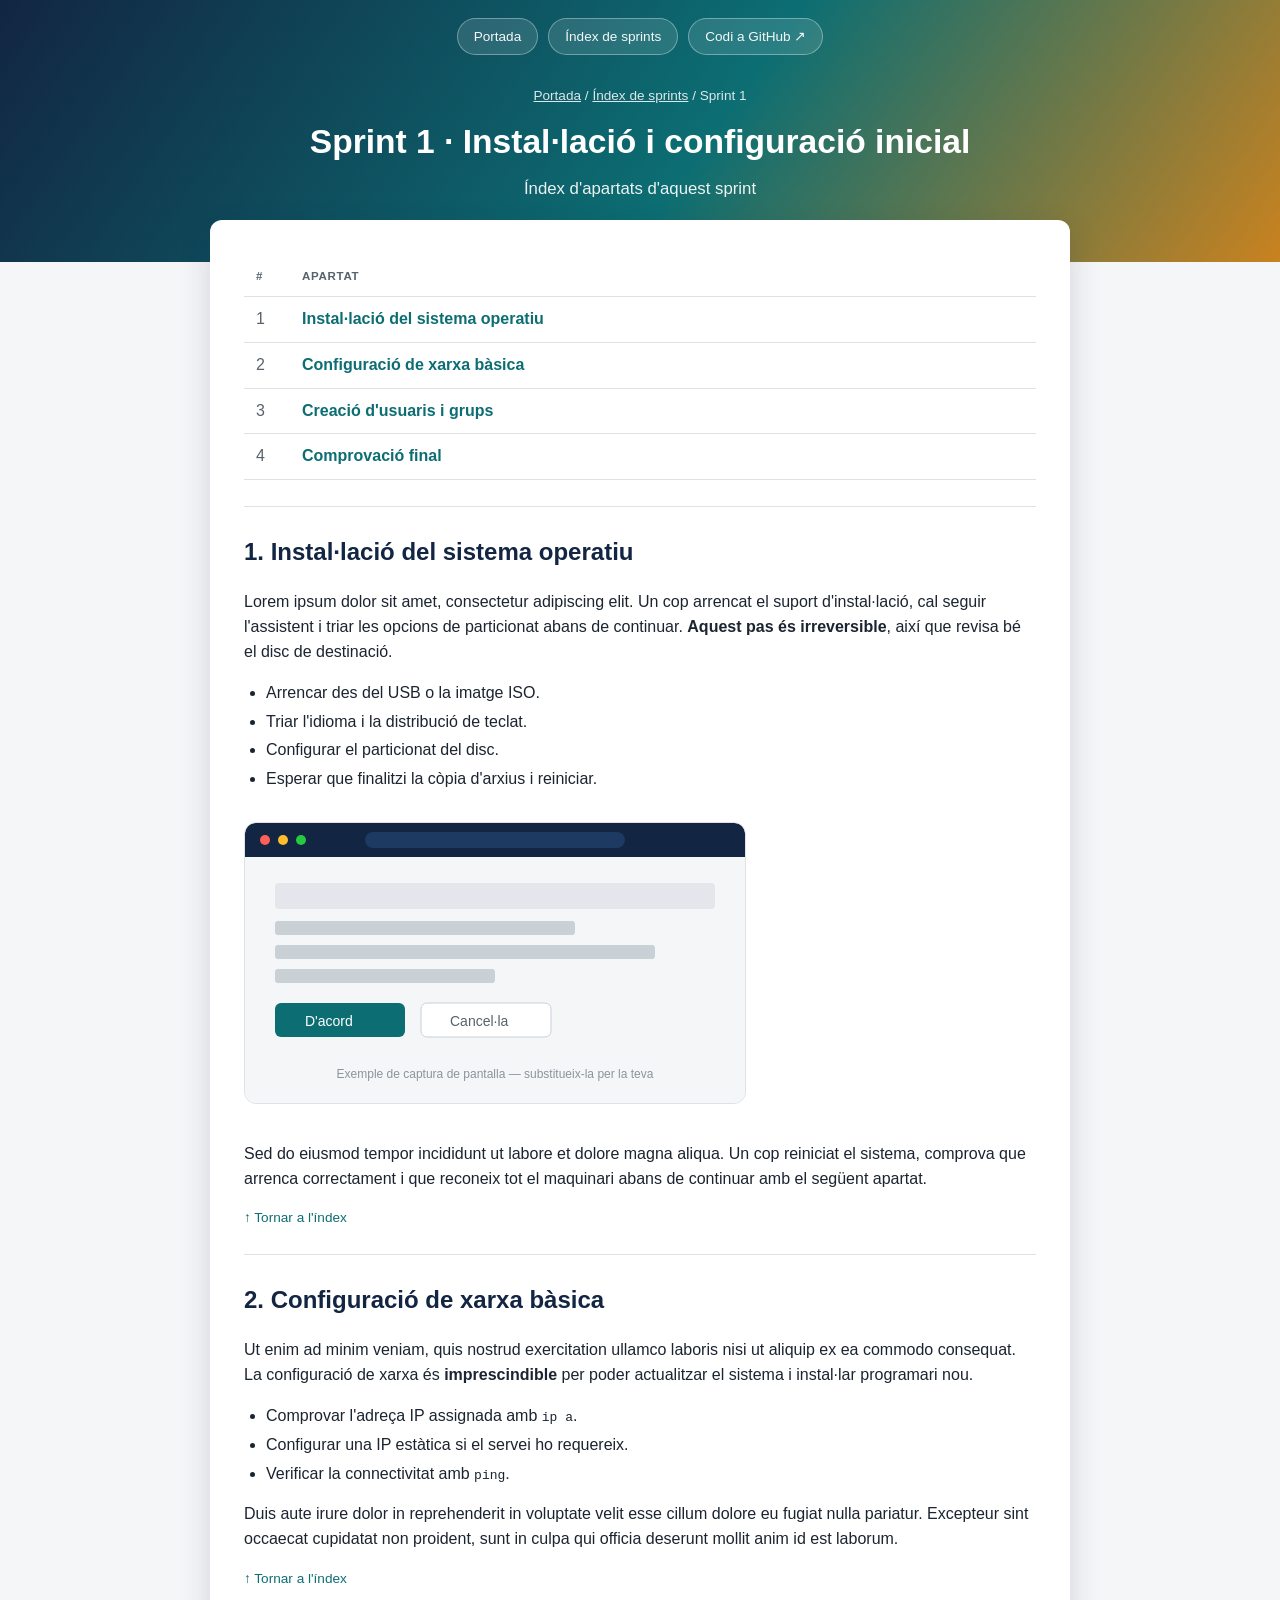
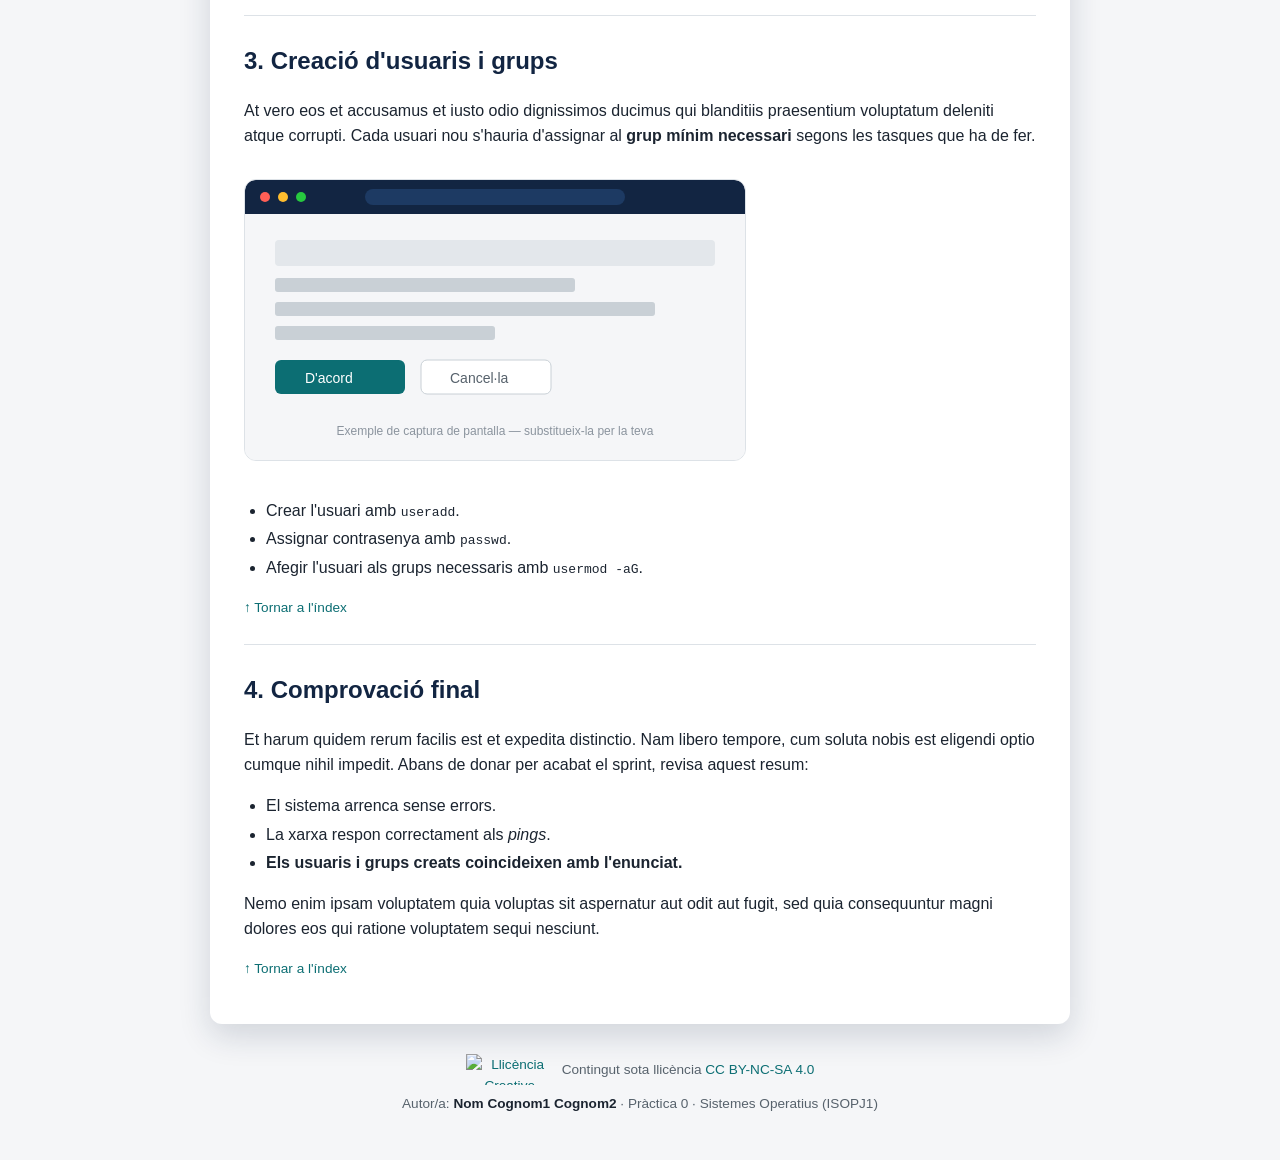
==== index.html @ dc7656a9 "Update index.html" ====
<!DOCTYPE html>
<html lang="ca">
<head>
<meta charset="UTF-8">
<meta name="viewport" content="width=device-width, initial-scale=1.0">
<title>Sprint 1 · Instal·lació i configuració inicial</title>
<link rel="stylesheet" href="css/estils.css">
</head>
<body>

<header class="hero">
  <nav class="hero-nav">
    <a href="index.html">Portada</a>
    <a href="sprints.html">Índex de sprints</a>
    <a href="https://github.com/" target="_blank" rel="noopener">Codi a GitHub ↗</a>
  </nav>
  <div class="hero-titol">
    <p class="miguetes"><a href="index.html">Portada</a> / <a href="sprints.html">Índex de sprints</a> / Sprint 1</p>
    <h1>Sprint 1 · Instal·lació i configuració inicial</h1>
    <p class="subtitol">Índex d'apartats d'aquest sprint</p>
  </div>
</header>

<main class="contenidor">
  <section class="panell">
    <a id="index-apartats"></a>
    <table class="taula-apartats">
      <thead>
        <tr><th>#</th><th>Apartat</th></tr>
      </thead>
      <tbody>
        <tr><td>1</td><td><a href="#apartat1">Instal·lació del sistema operatiu</a></td></tr>
        <tr><td>2</td><td><a href="#apartat2">Configuració de xarxa bàsica</a></td></tr>
        <tr><td>3</td><td><a href="#apartat3">Creació d'usuaris i grups</a></td></tr>
        <tr><td>4</td><td><a href="#apartat4">Comprovació final</a></td></tr>
      </tbody>
    </table>

    <article class="apartat" id="apartat1">
      <h2>1. Instal·lació del sistema operatiu</h2>
      <p>Lorem ipsum dolor sit amet, consectetur adipiscing elit. Un cop arrencat
         el suport d'instal·lació, cal seguir l'assistent i triar les opcions de
         particionat abans de continuar. <strong>Aquest pas és irreversible</strong>,
         així que revisa bé el disc de destinació.</p>
      <ul>
        <li>Arrencar des del USB o la imatge ISO.</li>
        <li>Triar l'idioma i la distribució de teclat.</li>
        <li>Configurar el particionat del disc.</li>
        <li>Esperar que finalitzi la còpia d'arxius i reiniciar.</li>
      </ul>
      <img src="../img/exemple.svg" alt="Exemple de captura de pantalla de l'assistent d'instal·lació">
      <p>Sed do eiusmod tempor incididunt ut labore et dolore magna aliqua.
         Un cop reiniciat el sistema, comprova que arrenca correctament i que
         reconeix tot el maquinari abans de continuar amb el següent apartat.</p>
      <p class="tornar-index"><a href="#index-apartats">↑ Tornar a l'índex</a></p>
    </article>
    <article class="apartat" id="apartat2">
      <h2>2. Configuració de xarxa bàsica</h2>
      <p>Ut enim ad minim veniam, quis nostrud exercitation ullamco laboris nisi
         ut aliquip ex ea commodo consequat. La configuració de xarxa és
         <strong>imprescindible</strong> per poder actualitzar el sistema i
         instal·lar programari nou.</p>
      <ul>
        <li>Comprovar l'adreça IP assignada amb <code>ip a</code>.</li>
        <li>Configurar una IP estàtica si el servei ho requereix.</li>
        <li>Verificar la connectivitat amb <code>ping</code>.</li>
      </ul>
      <p>Duis aute irure dolor in reprehenderit in voluptate velit esse cillum
         dolore eu fugiat nulla pariatur. Excepteur sint occaecat cupidatat non
         proident, sunt in culpa qui officia deserunt mollit anim id est laborum.</p>
      <p class="tornar-index"><a href="#index-apartats">↑ Tornar a l'índex</a></p>
    </article>
    <article class="apartat" id="apartat3">
      <h2>3. Creació d'usuaris i grups</h2>
      <p>At vero eos et accusamus et iusto odio dignissimos ducimus qui
         blanditiis praesentium voluptatum deleniti atque corrupti. Cada
         usuari nou s'hauria d'assignar al <strong>grup mínim necessari</strong>
         segons les tasques que ha de fer.</p>
      <img src="../img/exemple.svg" alt="Exemple de captura de pantalla de la gestió d'usuaris">
      <ul>
        <li>Crear l'usuari amb <code>useradd</code>.</li>
        <li>Assignar contrasenya amb <code>passwd</code>.</li>
        <li>Afegir l'usuari als grups necessaris amb <code>usermod -aG</code>.</li>
      </ul>
      <p class="tornar-index"><a href="#index-apartats">↑ Tornar a l'índex</a></p>
    </article>
    <article class="apartat" id="apartat4">
      <h2>4. Comprovació final</h2>
      <p>Et harum quidem rerum facilis est et expedita distinctio. Nam libero
         tempore, cum soluta nobis est eligendi optio cumque nihil impedit.
         Abans de donar per acabat el sprint, revisa aquest resum:</p>
      <ul>
        <li>El sistema arrenca sense errors.</li>
        <li>La xarxa respon correctament als <em>pings</em>.</li>
        <li><strong>Els usuaris i grups creats coincideixen amb l'enunciat.</strong></li>
      </ul>
      <p>Nemo enim ipsam voluptatem quia voluptas sit aspernatur aut odit aut
         fugit, sed quia consequuntur magni dolores eos qui ratione voluptatem
         sequi nesciunt.</p>
      <p class="tornar-index"><a href="#index-apartats">↑ Tornar a l'índex</a></p>
    </article>
  </section>
</main>

<footer class="peu">
  <p class="peu-llicencia">
    <a href="https://creativecommons.org/licenses/by-nc-sa/4.0/deed.ca" target="_blank" rel="license noopener">
      <img src="https://licensebuttons.net/l/by-nc-sa/4.0/88x31.png" alt="Llicència Creative Commons Reconeixement-NoComercial-CompartirIgual 4.0" width="88" height="31">
    </a>
    <span>Contingut sota llicència <a href="https://creativecommons.org/licenses/by-nc-sa/4.0/deed.ca" target="_blank" rel="license noopener">CC BY-NC-SA 4.0</a></span>
  </p>
  <p class="autoria">Autor/a: <strong>Nom Cognom1 Cognom2</strong> · Pràctica 0 · Sistemes Operatius (ISOPJ1)</p>
</footer>

</body>
</html>
---- css/estils.css ----
/* Full de estils comu per a tot el lloc.
   Enllaça-la sempre igual:
   <link rel="stylesheet" href="../css/estils.css">  (des d'una carpeta de sprint)
   <link rel="stylesheet" href="css/estils.css">      (des de l'arrel) */

:root {
  --mari: #122542;
  --teal: #0c6e73;
  --ambre: #c9821f;
  --tinta: #1b2430;
  --tinta-suau: #57626c;
  --fons: #f5f6f8;
  --blanc: #ffffff;
  --vora: #dde2e7;
  --radi: 12px;
}

* { box-sizing: border-box; }

body {
  margin: 0;
  font-family: "Segoe UI", Roboto, Arial, sans-serif;
  color: var(--tinta);
  background: var(--fons);
  line-height: 1.55;
}

a { color: var(--teal); text-decoration: none; }
a:hover { text-decoration: underline; }

.contenidor {
  max-width: 900px;
  margin: 0 auto;
  padding: 0 20px;
}

/* ---------- Capçalera / hero (present a totes les pàgines) ---------- */
.hero {
  background: linear-gradient(125deg, var(--mari) 0%, var(--teal) 55%, var(--ambre) 100%);
  padding-bottom: 60px;
  color: var(--blanc);
}

.hero-nav {
  display: flex;
  justify-content: center;
  gap: 10px;
  flex-wrap: wrap;
  padding: 18px 20px 0;
}

.hero-nav a {
  color: rgba(255, 255, 255, 0.95);
  background: rgba(255, 255, 255, 0.12);
  border: 1px solid rgba(255, 255, 255, 0.35);
  padding: 7px 16px;
  border-radius: 999px;
  font-size: 0.85rem;
  text-decoration: none;
}
.hero-nav a:hover { background: rgba(255, 255, 255, 0.24); text-decoration: none; }

.hero-titol {
  text-align: center;
  padding: 30px 20px 0;
}

.hero-titol .miguetes {
  font-size: 0.85rem;
  opacity: 0.85;
  margin: 0 0 10px;
}
.hero-titol .miguetes a { color: #fff; text-decoration: underline; }

.hero-titol h1 {
  margin: 0 0 8px;
  font-size: 2.1rem;
  color: #fff;
}

.hero-titol p.subtitol {
  margin: 0;
  opacity: 0.92;
  font-size: 1.05rem;
}

/* ---------- Panell blanc flotant que xafa el hero ---------- */
main { padding-bottom: 50px; }

.panell {
  background: var(--blanc);
  border-radius: var(--radi);
  box-shadow: 0 12px 32px rgba(18, 37, 66, 0.16);
  margin-top: -42px;
  padding: 32px 34px;
  position: relative;
  z-index: 1;
}

/* ---------- Portada ---------- */
.portada-hero { text-align: center; }
.portada-hero img.imatge-portada {
  max-width: 300px;
  width: 100%;
  height: auto;
  margin-bottom: 22px;
}

.fitxa-alumne {
  display: inline-block;
  background: var(--fons);
  border: 1px solid var(--vora);
  border-radius: var(--radi);
  padding: 14px 22px;
  margin: 20px 0;
  text-align: left;
}
.fitxa-alumne p { margin: 3px 0; }
.fitxa-alumne strong { color: var(--mari); }

.boto {
  display: inline-block;
  background: var(--teal);
  color: var(--blanc) !important;
  padding: 12px 26px;
  border-radius: var(--radi);
  font-weight: 600;
  text-decoration: none !important;
  margin-top: 8px;
}
.boto:hover { background: var(--mari); }

/* ---------- Graella de targetes (sprints / apartats) ---------- */
.rejilla-targetes {
  display: grid;
  grid-template-columns: repeat(auto-fit, minmax(220px, 1fr));
  gap: 16px;
  margin: 24px 0 6px;
}

.targeta {
  display: block;
  background: var(--fons);
  border: 1px solid var(--vora);
  border-radius: var(--radi);
  padding: 18px 20px;
  transition: box-shadow 0.15s, transform 0.15s;
}
.targeta:hover {
  box-shadow: 0 4px 14px rgba(12, 110, 115, 0.18);
  transform: translateY(-2px);
  text-decoration: none;
}
.targeta .numero {
  display: inline-block;
  background: var(--teal);
  color: var(--blanc);
  font-size: 0.75rem;
  font-weight: 700;
  padding: 2px 9px;
  border-radius: 999px;
  margin-bottom: 8px;
}
.targeta h3 { margin: 0 0 4px; color: var(--tinta); font-size: 1.05rem; }
.targeta p { margin: 0; color: var(--tinta-suau); font-size: 0.9rem; }

h1, h2 { color: var(--mari); }

.consell {
  color: var(--tinta-suau);
  font-size: 0.9rem;
  margin-top: 18px;
}
.consell code { background: var(--fons); padding: 1px 5px; border-radius: 4px; }

/* ---------- Taula d'apartats (índex intern d'un sprint, amb ancoratges) ---------- */
.taula-apartats {
  width: 100%;
  border-collapse: collapse;
  margin: 6px 0 8px;
}
.taula-apartats th, .taula-apartats td {
  text-align: left;
  padding: 10px 12px;
  border-bottom: 1px solid var(--vora);
}
.taula-apartats th {
  font-size: 0.72rem;
  letter-spacing: 0.06em;
  text-transform: uppercase;
  color: var(--tinta-suau);
}
.taula-apartats td:first-child, .taula-apartats th:first-child { width: 46px; color: var(--tinta-suau); }
.taula-apartats tr:hover td { background: var(--fons); }
.taula-apartats a { font-weight: 600; }

/* ---------- Contingut d'un apartat, dins de la mateixa pàgina ---------- */
.apartat {
  scroll-margin-top: 20px;
  padding-top: 26px;
  margin-top: 26px;
  border-top: 1px solid var(--vora);
}
.apartat h2 { margin-top: 0; }
.apartat img {
  max-width: 100%;
  border-radius: var(--radi);
  border: 1px solid var(--vora);
  margin: 14px 0;
}
.apartat ul { padding-left: 22px; }
.apartat li { margin: 4px 0; }
.tornar-index { font-size: 0.85rem; }

/* ---------- Peu de pàgina: llicència i autoria (fix a totes les pàgines) ---------- */
footer.peu {
  text-align: center;
  color: var(--tinta-suau);
  font-size: 0.85rem;
  padding: 30px 20px 46px;
}
.peu-llicencia {
  display: flex;
  align-items: center;
  justify-content: center;
  gap: 8px;
  flex-wrap: wrap;
  margin: 0 0 8px;
}
.peu-llicencia img { display: block; }
footer.peu .autoria { margin: 0; }
footer.peu .autoria strong { color: var(--tinta); }

/* ---------- Bloc de llicència a la portada ---------- */
.bloc-llicencia {
  border: 1px solid var(--vora);
  border-radius: var(--radi);
  padding: 18px 20px;
  margin-top: 22px;
  text-align: left;
  background: var(--fons);
}
.bloc-llicencia h3 { margin: 0 0 8px; font-size: 1rem; color: var(--mari); }
.bloc-llicencia p { margin: 6px 0; font-size: 0.92rem; }
.bloc-llicencia .badge-cc { display: flex; align-items: center; gap: 10px; margin-top: 10px; }
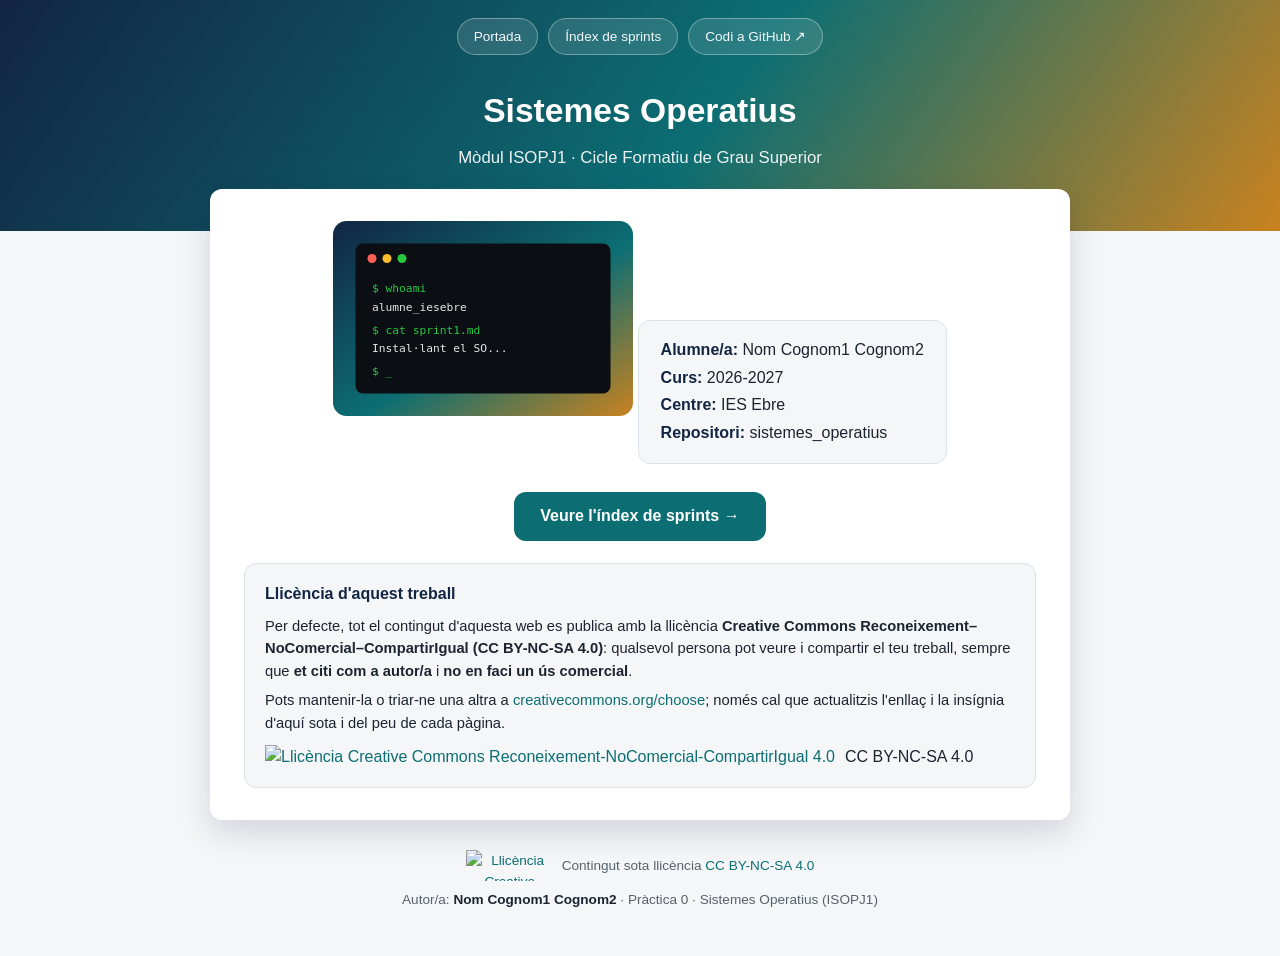
==== commit b952341e: "Add files via upload" ====
--- a/index.html
+++ b/index.html
@@ -3,7 +3,7 @@
 <head>
 <meta charset="UTF-8">
 <meta name="viewport" content="width=device-width, initial-scale=1.0">
-<title>Sprint 1 · Instal·lació i configuració inicial</title>
+<title>Sistemes Operatius - Portada</title>
 <link rel="stylesheet" href="css/estils.css">
 </head>
 <body>
@@ -12,93 +12,45 @@
   <nav class="hero-nav">
     <a href="index.html">Portada</a>
     <a href="sprints.html">Índex de sprints</a>
+    <!-- Canvia aquest enllaç pel teu repositori quan el tinguis penjat -->
     <a href="https://github.com/" target="_blank" rel="noopener">Codi a GitHub ↗</a>
   </nav>
   <div class="hero-titol">
-    <p class="miguetes"><a href="index.html">Portada</a> / <a href="sprints.html">Índex de sprints</a> / Sprint 1</p>
-    <h1>Sprint 1 · Instal·lació i configuració inicial</h1>
-    <p class="subtitol">Índex d'apartats d'aquest sprint</p>
+    <h1>Sistemes Operatius</h1>
+    <p class="subtitol">Mòdul ISOPJ1 · Cicle Formatiu de Grau Superior</p>
   </div>
 </header>
 
 <main class="contenidor">
-  <section class="panell">
-    <a id="index-apartats"></a>
-    <table class="taula-apartats">
-      <thead>
-        <tr><th>#</th><th>Apartat</th></tr>
-      </thead>
-      <tbody>
-        <tr><td>1</td><td><a href="#apartat1">Instal·lació del sistema operatiu</a></td></tr>
-        <tr><td>2</td><td><a href="#apartat2">Configuració de xarxa bàsica</a></td></tr>
-        <tr><td>3</td><td><a href="#apartat3">Creació d'usuaris i grups</a></td></tr>
-        <tr><td>4</td><td><a href="#apartat4">Comprovació final</a></td></tr>
-      </tbody>
-    </table>
+  <section class="panell portada-hero">
+    <img src="img/portada.svg" alt="Il·lustració d'un terminal de sistema operatiu" class="imatge-portada">
 
-    <article class="apartat" id="apartat1">
-      <h2>1. Instal·lació del sistema operatiu</h2>
-      <p>Lorem ipsum dolor sit amet, consectetur adipiscing elit. Un cop arrencat
-         el suport d'instal·lació, cal seguir l'assistent i triar les opcions de
-         particionat abans de continuar. <strong>Aquest pas és irreversible</strong>,
-         així que revisa bé el disc de destinació.</p>
-      <ul>
-        <li>Arrencar des del USB o la imatge ISO.</li>
-        <li>Triar l'idioma i la distribució de teclat.</li>
-        <li>Configurar el particionat del disc.</li>
-        <li>Esperar que finalitzi la còpia d'arxius i reiniciar.</li>
-      </ul>
-      <img src="../img/exemple.svg" alt="Exemple de captura de pantalla de l'assistent d'instal·lació">
-      <p>Sed do eiusmod tempor incididunt ut labore et dolore magna aliqua.
-         Un cop reiniciat el sistema, comprova que arrenca correctament i que
-         reconeix tot el maquinari abans de continuar amb el següent apartat.</p>
-      <p class="tornar-index"><a href="#index-apartats">↑ Tornar a l'índex</a></p>
-    </article>
-    <article class="apartat" id="apartat2">
-      <h2>2. Configuració de xarxa bàsica</h2>
-      <p>Ut enim ad minim veniam, quis nostrud exercitation ullamco laboris nisi
-         ut aliquip ex ea commodo consequat. La configuració de xarxa és
-         <strong>imprescindible</strong> per poder actualitzar el sistema i
-         instal·lar programari nou.</p>
-      <ul>
-        <li>Comprovar l'adreça IP assignada amb <code>ip a</code>.</li>
-        <li>Configurar una IP estàtica si el servei ho requereix.</li>
-        <li>Verificar la connectivitat amb <code>ping</code>.</li>
-      </ul>
-      <p>Duis aute irure dolor in reprehenderit in voluptate velit esse cillum
-         dolore eu fugiat nulla pariatur. Excepteur sint occaecat cupidatat non
-         proident, sunt in culpa qui officia deserunt mollit anim id est laborum.</p>
-      <p class="tornar-index"><a href="#index-apartats">↑ Tornar a l'índex</a></p>
-    </article>
-    <article class="apartat" id="apartat3">
-      <h2>3. Creació d'usuaris i grups</h2>
-      <p>At vero eos et accusamus et iusto odio dignissimos ducimus qui
-         blanditiis praesentium voluptatum deleniti atque corrupti. Cada
-         usuari nou s'hauria d'assignar al <strong>grup mínim necessari</strong>
-         segons les tasques que ha de fer.</p>
-      <img src="../img/exemple.svg" alt="Exemple de captura de pantalla de la gestió d'usuaris">
-      <ul>
-        <li>Crear l'usuari amb <code>useradd</code>.</li>
-        <li>Assignar contrasenya amb <code>passwd</code>.</li>
-        <li>Afegir l'usuari als grups necessaris amb <code>usermod -aG</code>.</li>
-      </ul>
-      <p class="tornar-index"><a href="#index-apartats">↑ Tornar a l'índex</a></p>
-    </article>
-    <article class="apartat" id="apartat4">
-      <h2>4. Comprovació final</h2>
-      <p>Et harum quidem rerum facilis est et expedita distinctio. Nam libero
-         tempore, cum soluta nobis est eligendi optio cumque nihil impedit.
-         Abans de donar per acabat el sprint, revisa aquest resum:</p>
-      <ul>
-        <li>El sistema arrenca sense errors.</li>
-        <li>La xarxa respon correctament als <em>pings</em>.</li>
-        <li><strong>Els usuaris i grups creats coincideixen amb l'enunciat.</strong></li>
-      </ul>
-      <p>Nemo enim ipsam voluptatem quia voluptas sit aspernatur aut odit aut
-         fugit, sed quia consequuntur magni dolores eos qui ratione voluptatem
-         sequi nesciunt.</p>
-      <p class="tornar-index"><a href="#index-apartats">↑ Tornar a l'índex</a></p>
-    </article>
+    <div class="fitxa-alumne">
+      <p><strong>Alumne/a:</strong> Nom Cognom1 Cognom2</p>
+      <p><strong>Curs:</strong> 2026-2027</p>
+      <p><strong>Centre:</strong> IES Ebre</p>
+      <p><strong>Repositori:</strong> sistemes_operatius</p>
+    </div>
+
+    <br>
+    <a class="boto" href="sprints.html">Veure l'índex de sprints →</a>
+
+    <div class="bloc-llicencia">
+      <h3>Llicència d'aquest treball</h3>
+      <p>Per defecte, tot el contingut d'aquesta web es publica amb la llicència
+         <strong>Creative Commons Reconeixement–NoComercial–CompartirIgual (CC BY-NC-SA 4.0)</strong>:
+         qualsevol persona pot veure i compartir el teu treball, sempre que
+         <strong>et citi com a autor/a</strong> i <strong>no en faci un ús comercial</strong>.</p>
+      <p>Pots mantenir-la o triar-ne una altra a
+         <a href="https://creativecommons.org/choose/?lang=ca" target="_blank" rel="noopener">creativecommons.org/choose</a>;
+         només cal que actualitzis l'enllaç i la insígnia d'aquí sota i del peu de cada pàgina.</p>
+      <div class="badge-cc">
+        <a href="https://creativecommons.org/licenses/by-nc-sa/4.0/deed.ca" target="_blank" rel="license noopener">
+          <img src="https://licensebuttons.net/l/by-nc-sa/4.0/88x31.png" alt="Llicència Creative Commons Reconeixement-NoComercial-CompartirIgual 4.0" width="88" height="31">
+        </a>
+        <span>CC BY-NC-SA 4.0</span>
+      </div>
+    </div>
   </section>
 </main>
 
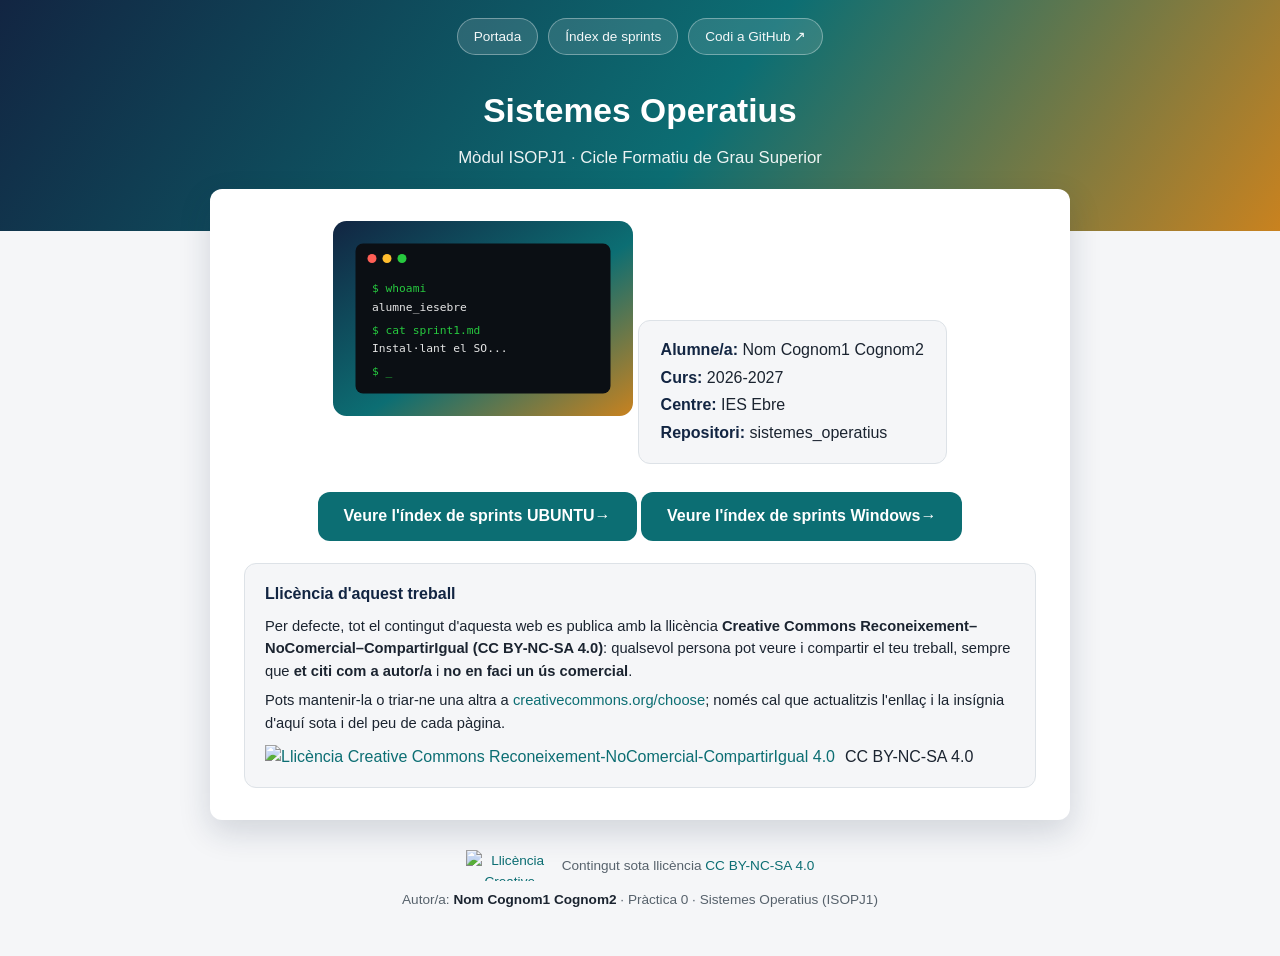
==== commit 788331dd: "Update index.html" ====
--- a/index.html
+++ b/index.html
@@ -33,7 +33,8 @@
     </div>
 
     <br>
-    <a class="boto" href="sprints.html">Veure l'índex de sprints →</a>
+    <a class="boto" href="sprints.html">Veure l'índex de sprints UBUNTU→</a>
+    <a class="boto" href="sprints.html">Veure l'índex de sprints Windows→</a>
 
     <div class="bloc-llicencia">
       <h3>Llicència d'aquest treball</h3>
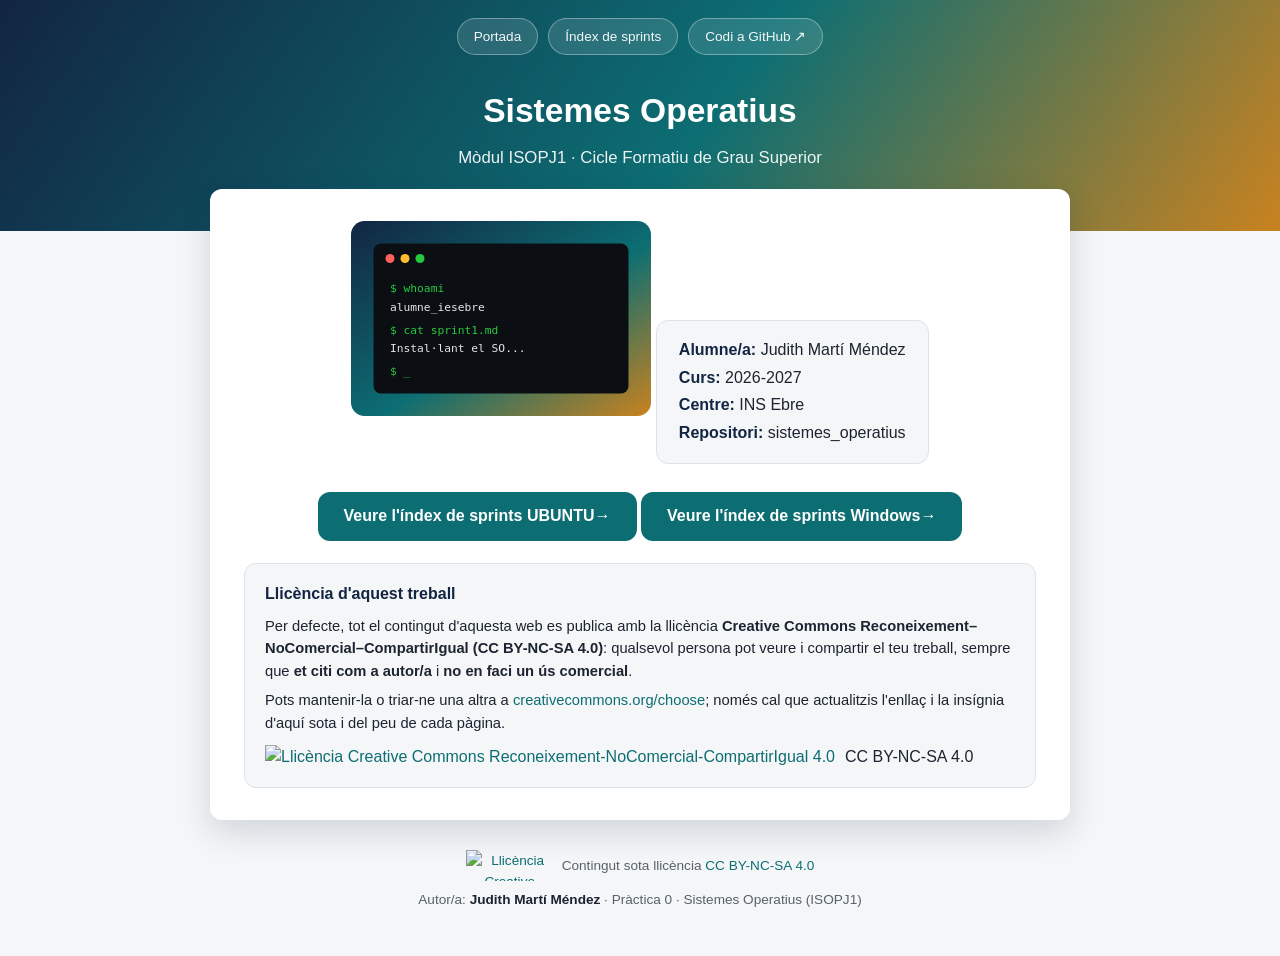
==== commit 2e5883d4: "Update author and repository links in index.html" ====
--- a/index.html
+++ b/index.html
@@ -13,7 +13,7 @@
     <a href="index.html">Portada</a>
     <a href="sprints.html">Índex de sprints</a>
     <!-- Canvia aquest enllaç pel teu repositori quan el tinguis penjat -->
-    <a href="https://github.com/" target="_blank" rel="noopener">Codi a GitHub ↗</a>
+    <a href="https://github.com/judithmartimendez/sistemes_operatius" target="_blank" rel="noopener">Codi a GitHub ↗</a>
   </nav>
   <div class="hero-titol">
     <h1>Sistemes Operatius</h1>
@@ -26,9 +26,9 @@
     <img src="img/portada.svg" alt="Il·lustració d'un terminal de sistema operatiu" class="imatge-portada">
 
     <div class="fitxa-alumne">
-      <p><strong>Alumne/a:</strong> Nom Cognom1 Cognom2</p>
+      <p><strong>Alumne/a:</strong> Judith Martí Méndez</p>
       <p><strong>Curs:</strong> 2026-2027</p>
-      <p><strong>Centre:</strong> IES Ebre</p>
+      <p><strong>Centre:</strong> INS Ebre</p>
       <p><strong>Repositori:</strong> sistemes_operatius</p>
     </div>
 
@@ -62,7 +62,7 @@
     </a>
     <span>Contingut sota llicència <a href="https://creativecommons.org/licenses/by-nc-sa/4.0/deed.ca" target="_blank" rel="license noopener">CC BY-NC-SA 4.0</a></span>
   </p>
-  <p class="autoria">Autor/a: <strong>Nom Cognom1 Cognom2</strong> · Pràctica 0 · Sistemes Operatius (ISOPJ1)</p>
+  <p class="autoria">Autor/a: <strong>Judith Martí Méndez</strong> · Pràctica 0 · Sistemes Operatius (ISOPJ1)</p>
 </footer>
 
 </body>
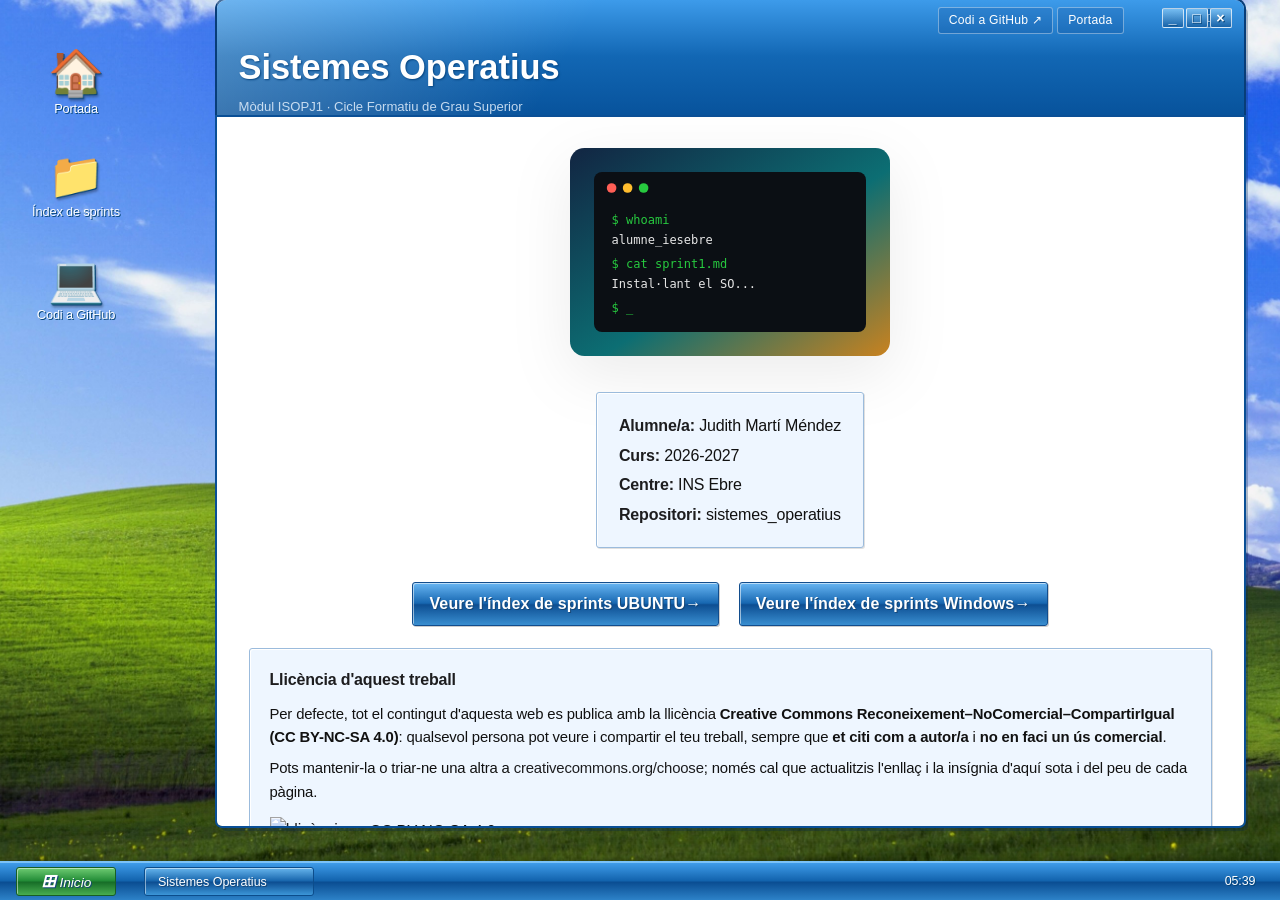
==== commit 25be69fb: "big visual and aesthetic change to the website, including a new background image and updated styles." ====
--- a/index.html
+++ b/index.html
@@ -6,12 +6,26 @@
 <title>Sistemes Operatius - Portada</title>
 <link rel="stylesheet" href="css/estils.css">
 </head>
-<body>
+<body class="xp-desktop xp-root">
+
+<div class="desktop-icons" aria-label="Escriptori">
+  <a class="desktop-icon" href="index.html">
+    <span class="desktop-icon-image">🏠</span>
+    <span>Portada</span>
+  </a>
+  <a class="desktop-icon" href="sprints.html">
+    <span class="desktop-icon-image">📁</span>
+    <span>Índex de sprints</span>
+  </a>
+  <a class="desktop-icon" href="https://github.com/judithmartimendez/sistemes_operatius" target="_blank" rel="noopener">
+    <span class="desktop-icon-image">💻</span>
+    <span>Codi a GitHub</span>
+  </a>
+</div>
 
 <header class="hero">
   <nav class="hero-nav">
     <a href="index.html">Portada</a>
-    <a href="sprints.html">Índex de sprints</a>
     <!-- Canvia aquest enllaç pel teu repositori quan el tinguis penjat -->
     <a href="https://github.com/judithmartimendez/sistemes_operatius" target="_blank" rel="noopener">Codi a GitHub ↗</a>
   </nav>
@@ -65,5 +79,30 @@
   <p class="autoria">Autor/a: <strong>Judith Martí Méndez</strong> · Pràctica 0 · Sistemes Operatius (ISOPJ1)</p>
 </footer>
 
+<script src="js/windows.js"></script>
+
+<script>
+  document.addEventListener('DOMContentLoaded', () => {
+    const elements = document.querySelectorAll('.hero-nav, .hero-titol, .panell, .fitxa-alumne, .bloc-llicencia, .targeta, .consell, .apartat');
+    const reduceMotion = window.matchMedia('(prefers-reduced-motion: reduce)').matches;
+
+    if (reduceMotion || !('IntersectionObserver' in window)) {
+      elements.forEach((element) => element.classList.add('is-visible'));
+      return;
+    }
+
+    const observer = new IntersectionObserver((entries) => {
+      entries.forEach((entry) => {
+        if (entry.isIntersecting) {
+          entry.target.classList.add('is-visible');
+          observer.unobserve(entry.target);
+        }
+      });
+    }, { threshold: 0.12 });
+
+    elements.forEach((element) => observer.observe(element));
+  });
+</script>
+
 </body>
 </html>
--- a/css/estils.css
+++ b/css/estils.css
@@ -1,245 +1,1163 @@
-/* Full de estils comu per a tot el lloc.
-   Enllaça-la sempre igual:
-   <link rel="stylesheet" href="../css/estils.css">  (des d'una carpeta de sprint)
-   <link rel="stylesheet" href="css/estils.css">      (des de l'arrel) */
-
 :root {
-  --mari: #122542;
-  --teal: #0c6e73;
-  --ambre: #c9821f;
-  --tinta: #1b2430;
-  --tinta-suau: #57626c;
-  --fons: #f5f6f8;
+  --mari: #1d1d1f;
+  --mari-clar: #2d2d2f;
+  --teal: #2f2f31;
+  --teal-clar: #5f5f63;
+  --ambre: #6e6e73;
+  --ambre-clar: #a1a1a6;
+  --tinta: #1d1d1f;
+  --tinta-suau: #6e6e73;
+  --fons: #f5f5f7;
+  --panel: #ffffff;
+  --fons-suau: #f8f8f8;
+  --vora: #e5e5ea;
   --blanc: #ffffff;
-  --vora: #dde2e7;
-  --radi: 12px;
+  --radi: 20px;
+  --ombra-suau: 0 18px 42px rgba(0, 0, 0, 0.08);
 }
 
 * { box-sizing: border-box; }
+
+html { scroll-behavior: smooth; }
 
 body {
   margin: 0;
-  font-family: "Segoe UI", Roboto, Arial, sans-serif;
+  font-family: "SF Pro Display", "SF Pro Text", "Segoe UI", "Helvetica Neue", Arial, sans-serif;
+  background: linear-gradient(180deg, #f5f5f7 0%, #fafafa 100%);
   color: var(--tinta);
-  background: var(--fons);
-  line-height: 1.55;
-}
-
-a { color: var(--teal); text-decoration: none; }
-a:hover { text-decoration: underline; }
+  line-height: 1.6;
+  letter-spacing: -0.01em;
+  overflow-x: hidden;
+  animation: bodyReveal 0.85s cubic-bezier(0.22, 1, 0.36, 1) both;
+}
+
+@keyframes bodyReveal {
+  from {
+    opacity: 0;
+  }
+  to {
+    opacity: 1;
+  }
+}
+
+.hero-nav,
+.hero-titol,
+.panell,
+.fitxa-alumne,
+.bloc-llicencia,
+.targeta,
+.consell,
+.apartat {
+  opacity: 0;
+  transform: translateY(24px);
+  transition: opacity 0.8s ease, transform 0.8s ease;
+}
+
+.hero-nav.is-visible,
+.hero-titol.is-visible,
+.panell.is-visible,
+.fitxa-alumne.is-visible,
+.bloc-llicencia.is-visible,
+.targeta.is-visible,
+.consell.is-visible,
+.apartat.is-visible {
+  opacity: 1;
+  transform: translateY(0);
+}
+
+.is-clicked {
+  animation: clickPulse 0.22s ease;
+}
+
+@keyframes clickPulse {
+  0% { transform: scale(1); }
+  40% { transform: scale(0.97); }
+  100% { transform: scale(1); }
+}
+
+@media (prefers-reduced-motion: reduce) {
+  html { scroll-behavior: auto; }
+  body, .hero-nav, .hero-titol, .panell, .fitxa-alumne, .bloc-llicencia, .targeta, .consell, .apartat, .is-clicked { animation: none !important; transition: none !important; }
+  .hero-nav, .hero-titol, .panell, .fitxa-alumne, .bloc-llicencia, .targeta, .consell, .apartat { opacity: 1; transform: none; }
+}
+
+a {
+  color: var(--tinta);
+  text-decoration: none;
+}
+
+a:hover {
+  text-decoration: underline;
+}
+
+img {
+  max-width: 100%;
+  display: block;
+}
 
 .contenidor {
-  max-width: 900px;
+  max-width: 980px;
   margin: 0 auto;
   padding: 0 20px;
 }
 
-/* ---------- Capçalera / hero (present a totes les pàgines) ---------- */
+/* ---------- Hero / cabecera ---------- */
 .hero {
-  background: linear-gradient(125deg, var(--mari) 0%, var(--teal) 55%, var(--ambre) 100%);
-  padding-bottom: 60px;
-  color: var(--blanc);
+  position: relative;
+  background: linear-gradient(180deg, #1d1d1f 0%, #2d2d2f 100%);
+  padding-bottom: 78px;
+  color: var(--panel);
+  overflow: hidden;
+}
+
+.hero::before {
+  content: "";
+  position: absolute;
+  inset: 0;
+  background: radial-gradient(circle at top center, rgba(255,255,255,0.1), transparent 38%);
+}
+
+.hero > * {
+  position: relative;
+  z-index: 1;
 }
 
 .hero-nav {
   display: flex;
   justify-content: center;
-  gap: 10px;
-  flex-wrap: wrap;
-  padding: 18px 20px 0;
+  gap: 12px;
+  transition: background 0.2s ease, transform 0.2s ease, box-shadow 0.2s ease;
+  padding: 20px 20px 0;
 }
 
 .hero-nav a {
-  color: rgba(255, 255, 255, 0.95);
-  background: rgba(255, 255, 255, 0.12);
-  border: 1px solid rgba(255, 255, 255, 0.35);
-  padding: 7px 16px;
+  color: rgba(255, 255, 255, 0.92);
+  box-shadow: 0 8px 18px rgba(0, 0, 0, 0.12);
+  background: rgba(255, 255, 255, 0.04);
+  border: 1px solid rgba(255, 255, 255, 0.12);
+  padding: 9px 16px;
   border-radius: 999px;
-  font-size: 0.85rem;
+  font-size: 0.8rem;
+  font-weight: 500;
+  letter-spacing: 0.02em;
+  transition: background 0.2s ease, transform 0.2s ease, box-shadow 0.2s ease;
+}
+
+.hero-nav a:hover {
+  background: rgba(255, 255, 255, 0.09);
+  transform: translateY(-1px);
+  box-shadow: 0 8px 18px rgba(0, 0, 0, 0.12);
   text-decoration: none;
 }
-.hero-nav a:hover { background: rgba(255, 255, 255, 0.24); text-decoration: none; }
 
 .hero-titol {
   text-align: center;
-  padding: 30px 20px 0;
+  padding: 40px 20px 0;
 }
 
 .hero-titol .miguetes {
-  font-size: 0.85rem;
-  opacity: 0.85;
+  font-size: 0.8rem;
+  margin: 0 0 12px;
+  opacity: 0.8;
+}
+
+.hero-titol .miguetes a {
+  color: #fff;
+  text-decoration: underline;
+}
+
+.hero-titol h1 {
   margin: 0 0 10px;
-}
-.hero-titol .miguetes a { color: #fff; text-decoration: underline; }
-
-.hero-titol h1 {
-  margin: 0 0 8px;
-  font-size: 2.1rem;
+  font-size: clamp(2.2rem, 4vw, 3.4rem);
+  line-height: 1.06;
+  letter-spacing: -0.065em;
+  font-weight: 600;
   color: #fff;
 }
 
 .hero-titol p.subtitol {
   margin: 0;
-  opacity: 0.92;
-  font-size: 1.05rem;
-}
-
-/* ---------- Panell blanc flotant que xafa el hero ---------- */
-main { padding-bottom: 50px; }
+  opacity: 0.82;
+  font-size: 1rem;
+  letter-spacing: 0.02em;
+}
+
+main {
+  padding-bottom: 50px;
+}
 
 .panell {
-  background: var(--blanc);
-  border-radius: var(--radi);
-  box-shadow: 0 12px 32px rgba(18, 37, 66, 0.16);
-  margin-top: -42px;
-  padding: 32px 34px;
+  background: rgba(255, 255, 255, 0.84);
+  border: 1px solid rgba(0, 0, 0, 0.04);
+  border-radius: 30px;
+  box-shadow: var(--ombra-suau);
+  margin-top: -46px;
+  padding: 34px 36px;
   position: relative;
   z-index: 1;
+  backdrop-filter: blur(4px);
 }
 
 /* ---------- Portada ---------- */
-.portada-hero { text-align: center; }
+.portada-hero {
+  text-align: center;
+}
+
 .portada-hero img.imatge-portada {
-  max-width: 300px;
+  max-width: 320px;
   width: 100%;
   height: auto;
-  margin-bottom: 22px;
+  margin: 4px auto 26px;
+  filter: drop-shadow(0 18px 30px rgba(0, 0, 0, 0.08));
 }
 
 .fitxa-alumne {
   display: inline-block;
-  background: var(--fons);
+  background: var(--fons-suau);
   border: 1px solid var(--vora);
-  border-radius: var(--radi);
-  padding: 14px 22px;
-  margin: 20px 0;
+  border-radius: 18px;
+  padding: 16px 22px;
+  margin: 10px 0 24px;
   text-align: left;
 }
-.fitxa-alumne p { margin: 3px 0; }
-.fitxa-alumne strong { color: var(--mari); }
+
+.fitxa-alumne p {
+  margin: 4px 0;
+}
+
+.fitxa-alumne strong {
+  color: var(--mari);
+}
 
 .boto {
   display: inline-block;
-  background: var(--teal);
+  background: linear-gradient(180deg, #1d1d1f 0%, #2b2b2d 100%);
   color: var(--blanc) !important;
-  padding: 12px 26px;
-  border-radius: var(--radi);
+  padding: 14px 28px;
+  border-radius: 999px;
   font-weight: 600;
+  letter-spacing: 0.01em;
   text-decoration: none !important;
-  margin-top: 8px;
-}
-.boto:hover { background: var(--mari); }
-
-/* ---------- Graella de targetes (sprints / apartats) ---------- */
+  margin: 10px 8px 0;
+  box-shadow: 0 10px 18px rgba(29, 29, 31, 0.18);
+  transition: opacity 0.2s ease, transform 0.2s ease, box-shadow 0.2s ease;
+}
+
+.boto:hover {
+  background: linear-gradient(180deg, #2b2b2d 0%, #101112 100%);
+  transform: translateY(-1px);
+  opacity: 0.97;
+  box-shadow: 0 14px 22px rgba(29, 29, 31, 0.2);
+  text-decoration: none;
+}
+
+.boto:active,
+.hero-nav a:active,
+.targeta:active {
+  transform: scale(0.98);
+}
+
+/* ---------- Targetes / sprints ---------- */
 .rejilla-targetes {
   display: grid;
   grid-template-columns: repeat(auto-fit, minmax(220px, 1fr));
-  gap: 16px;
-  margin: 24px 0 6px;
+  gap: 18px;
+  margin: 28px 0 10px;
 }
 
 .targeta {
   display: block;
-  background: var(--fons);
-  border: 1px solid var(--vora);
-  border-radius: var(--radi);
-  padding: 18px 20px;
-  transition: box-shadow 0.15s, transform 0.15s;
-}
+  background: var(--panel);
+  border: 1px solid rgba(0, 0, 0, 0.06);
+  border-radius: 18px;
+  padding: 20px 20px 18px;
+  box-shadow: none;
+  transition: transform 0.25s ease, border-color 0.2s ease, box-shadow 0.2s ease;
+}
+
 .targeta:hover {
-  box-shadow: 0 4px 14px rgba(12, 110, 115, 0.18);
+  border-color: rgba(0, 0, 0, 0.1);
+  box-shadow: 0 10px 24px rgba(0,0,0,0.04);
   transform: translateY(-2px);
   text-decoration: none;
 }
+
 .targeta .numero {
   display: inline-block;
-  background: var(--teal);
-  color: var(--blanc);
-  font-size: 0.75rem;
+  background: #f2f2f2;
+  color: var(--tinta);
+  font-size: 0.72rem;
   font-weight: 700;
-  padding: 2px 9px;
+  padding: 6px 10px;
   border-radius: 999px;
-  margin-bottom: 8px;
-}
-.targeta h3 { margin: 0 0 4px; color: var(--tinta); font-size: 1.05rem; }
-.targeta p { margin: 0; color: var(--tinta-suau); font-size: 0.9rem; }
-
-h1, h2 { color: var(--mari); }
+  margin-bottom: 10px;
+  letter-spacing: 0.04em;
+  border: 1px solid rgba(0, 0, 0, 0.04);
+}
+
+.targeta h3 {
+  margin: 0 0 6px;
+  color: var(--tinta);
+  font-size: 1.08rem;
+  line-height: 1.4;
+}
+
+.targeta p {
+  margin: 0;
+  color: var(--tinta-suau);
+  font-size: 0.9rem;
+}
+
+h1, h2 {
+  color: var(--mari);
+}
 
 .consell {
   color: var(--tinta-suau);
-  font-size: 0.9rem;
-  margin-top: 18px;
-}
-.consell code { background: var(--fons); padding: 1px 5px; border-radius: 4px; }
-
-/* ---------- Taula d'apartats (índex intern d'un sprint, amb ancoratges) ---------- */
+  font-size: 0.92rem;
+  margin-top: 20px;
+  padding: 14px 16px;
+  border-radius: 12px;
+  background: #f8f8f8;
+  border: 1px solid rgba(0, 0, 0, 0.05);
+}
+
+.consell code {
+  background: rgba(0, 0, 0, 0.04);
+  padding: 2px 6px;
+  border-radius: 6px;
+  font-family: "Consolas", "Courier New", monospace;
+}
+
+/* ---------- Taules i apartats ---------- */
 .taula-apartats {
   width: 100%;
   border-collapse: collapse;
-  margin: 6px 0 8px;
-}
-.taula-apartats th, .taula-apartats td {
+  margin: 10px 0;
+}
+
+.taula-apartats th,
+.taula-apartats td {
   text-align: left;
-  padding: 10px 12px;
+  padding: 12px 14px;
   border-bottom: 1px solid var(--vora);
 }
+
 .taula-apartats th {
   font-size: 0.72rem;
-  letter-spacing: 0.06em;
+  letter-spacing: 0.08em;
   text-transform: uppercase;
   color: var(--tinta-suau);
-}
-.taula-apartats td:first-child, .taula-apartats th:first-child { width: 46px; color: var(--tinta-suau); }
-.taula-apartats tr:hover td { background: var(--fons); }
-.taula-apartats a { font-weight: 600; }
-
-/* ---------- Contingut d'un apartat, dins de la mateixa pàgina ---------- */
+  background: #f8f8f8;
+}
+
+.taula-apartats td:first-child,
+.taula-apartats th:first-child {
+  width: 52px;
+  color: var(--tinta-suau);
+}
+
+.taula-apartats tr:hover td {
+  background: #fafafa;
+}
+
+.taula-apartats a {
+  font-weight: 600;
+}
+
 .apartat {
   scroll-margin-top: 20px;
-  padding-top: 26px;
-  margin-top: 26px;
+  padding-top: 28px;
+  margin-top: 28px;
   border-top: 1px solid var(--vora);
 }
-.apartat h2 { margin-top: 0; }
+
+.apartat h2 {
+  margin-top: 0;
+}
+
 .apartat img {
   max-width: 100%;
-  border-radius: var(--radi);
+  border-radius: 16px;
   border: 1px solid var(--vora);
-  margin: 14px 0;
-}
-.apartat ul { padding-left: 22px; }
-.apartat li { margin: 4px 0; }
-.tornar-index { font-size: 0.85rem; }
-
-/* ---------- Peu de pàgina: llicència i autoria (fix a totes les pàgines) ---------- */
+  margin: 18px 0;
+  box-shadow: 0 12px 24px rgba(0,0,0,0.04);
+}
+
+.apartat ul {
+  padding-left: 22px;
+}
+
+.apartat li {
+  margin: 6px 0;
+}
+
+.tornar-index {
+  font-size: 0.85rem;
+}
+
 footer.peu {
   text-align: center;
   color: var(--tinta-suau);
-  font-size: 0.85rem;
+  font-size: 0.86rem;
   padding: 30px 20px 46px;
 }
+
 .peu-llicencia {
   display: flex;
   align-items: center;
   justify-content: center;
-  gap: 8px;
+  gap: 10px;
   flex-wrap: wrap;
-  margin: 0 0 8px;
-}
-.peu-llicencia img { display: block; }
-footer.peu .autoria { margin: 0; }
-footer.peu .autoria strong { color: var(--tinta); }
-
-/* ---------- Bloc de llicència a la portada ---------- */
+  margin: 0 0 10px;
+}
+
+.peu-llicencia img {
+  display: block;
+}
+
+footer.peu .autoria {
+  margin: 0;
+}
+
+footer.peu .autoria strong {
+  color: var(--tinta);
+}
+
 .bloc-llicencia {
   border: 1px solid var(--vora);
-  border-radius: var(--radi);
+  border-radius: 18px;
   padding: 18px 20px;
   margin-top: 22px;
   text-align: left;
-  background: var(--fons);
-}
-.bloc-llicencia h3 { margin: 0 0 8px; font-size: 1rem; color: var(--mari); }
-.bloc-llicencia p { margin: 6px 0; font-size: 0.92rem; }
-.bloc-llicencia .badge-cc { display: flex; align-items: center; gap: 10px; margin-top: 10px; }
+  background: #fafafa;
+  box-shadow: none;
+}
+
+.bloc-llicencia h3 {
+  margin: 0 0 10px;
+  font-size: 1rem;
+  color: var(--mari);
+}
+
+.bloc-llicencia p {
+  margin: 7px 0;
+  font-size: 0.93rem;
+}
+
+.bloc-llicencia .badge-cc {
+  display: flex;
+  align-items: center;
+  gap: 12px;
+  margin-top: 12px;
+  flex-wrap: wrap;
+}
+
+@media (max-width: 640px) {
+  .hero { padding-bottom: 54px; }
+  .hero-nav { gap: 8px; padding-top: 16px; }
+  .hero-nav a { width: 100%; text-align: center; }
+  .panell { margin-top: -28px; padding: 22px 18px; border-radius: 20px; }
+  .boto { display: block; margin: 10px 0 0; text-align: center; }
+  .fitxa-alumne { width: 100%; }
+  .peu-llicencia { flex-direction: column; }
+}
+
+/* ---------- Escriptori Windows XP ---------- */
+body.xp-desktop {
+  min-height: 100vh;
+  padding: 0 24px 74px;
+  overflow: hidden;
+  background: #3a9cdd url("../img/windows_xp.jpg") center / cover fixed no-repeat;
+  font-family: Tahoma, "Trebuchet MS", sans-serif;
+  color: #111;
+}
+
+body.xp-desktop::before {
+  content: "";
+  position: fixed;
+  inset: 0;
+  pointer-events: none;
+  opacity: 0.08;
+  background-image: linear-gradient(rgba(255,255,255,0.1) 1px, transparent 1px), linear-gradient(90deg, rgba(255,255,255,0.1) 1px, transparent 1px);
+  background-size: 4px 4px;
+}
+
+body.xp-desktop .hero,
+body.xp-desktop main {
+  max-width: 1080px;
+  width: calc(100% - 205px);
+  margin-left: 185px;
+  margin-right: 0;
+  position: relative;
+  z-index: 2;
+  transform: translate(var(--window-x, 0px), var(--window-y, 0px));
+}
+
+body.xp-desktop .root-window {
+  position: relative;
+  z-index: 2;
+  width: calc(100% - 205px);
+  max-width: 1080px;
+  height: calc(100vh - 74px);
+  margin-left: 185px;
+  transform: translate(var(--window-x, 0px), var(--window-y, 0px));
+}
+
+body.xp-desktop .root-window.is-dragging {
+  z-index: 10;
+  cursor: grabbing;
+}
+
+body.xp-desktop .root-window .hero,
+body.xp-desktop .root-window main {
+  width: 100%;
+  max-width: none;
+  margin-left: 0;
+  margin-right: 0;
+  transform: none;
+}
+
+body.xp-desktop .root-window main.contenidor {
+  height: calc(100% - 117px);
+}
+
+body.xp-desktop .root-window .resize-handle {
+  position: absolute;
+  z-index: 9;
+}
+
+body.xp-desktop .root-window .resize-w,
+body.xp-desktop .root-window .resize-e {
+  width: 14px;
+}
+
+body.xp-desktop .root-window .resize-w { left: -7px; }
+body.xp-desktop .root-window .resize-e { right: -7px; }
+
+body.xp-desktop .hero {
+  cursor: grab;
+  height: 117px;
+  min-height: 117px;
+  overflow: visible;
+  padding-bottom: 12px;
+  background: linear-gradient(180deg, #3d9bea 0%, #1267b4 48%, #07529b 100%);
+  border: 0;
+  border-radius: 9px 9px 0 0;
+  box-shadow: 0 0 0 2px #083d78, 4px 5px 0 rgba(0, 38, 82, 0.28);
+}
+
+body.xp-desktop .hero.is-dragging {
+  cursor: grabbing;
+  user-select: none;
+}
+
+body.xp-desktop .hero::before {
+  background: linear-gradient(120deg, rgba(255,255,255,0.25), transparent 35%);
+}
+
+body.xp-desktop .hero::after {
+  content: "—  □  ×";
+  position: absolute;
+  top: 8px;
+  right: 12px;
+  z-index: 2;
+  padding: 0 5px;
+  color: #fff;
+  background: #1765ad;
+  border: 1px solid rgba(255,255,255,0.45);
+  border-radius: 2px;
+  font-family: Arial, sans-serif;
+  font-size: 0.78rem;
+  line-height: 18px;
+  text-shadow: 1px 1px #064477;
+}
+
+body.xp-desktop .hero-nav {
+  justify-content: flex-start;
+  gap: 4px;
+  padding: 7px 120px 0 8px;
+  flex-direction: row-reverse;
+}
+
+body.xp-desktop .hero-nav a {
+  padding: 3px 10px;
+  border: 1px solid rgba(255,255,255,0.38);
+  border-radius: 3px;
+  background: rgba(0, 54, 121, 0.18);
+  color: #fff;
+  font-size: 0.76rem;
+  box-shadow: none;
+}
+
+body.xp-desktop .hero-nav a:hover {
+  background: rgba(255,255,255,0.2);
+  transform: none;
+}
+
+body.xp-desktop .hero-titol {
+  padding: 15px 22px 0;
+  text-align: left;
+}
+
+body.xp-desktop .hero-titol h1 {
+  font-size: clamp(1.45rem, 3vw, 2.15rem);
+  letter-spacing: 0;
+  text-shadow: 1px 1px 2px #06447f;
+}
+
+body.xp-desktop .hero-titol p.subtitol,
+body.xp-desktop .hero-titol .miguetes {
+  font-size: 0.82rem;
+  letter-spacing: 0;
+  color: #e9f4ff;
+}
+
+body.xp-desktop main {
+  padding-bottom: 16px;
+}
+
+body.xp-desktop main.contenidor {
+  padding-left: 0;
+  padding-right: 0;
+  height: calc(100vh - 161px);
+  overflow-y: auto;
+  overflow-x: hidden;
+  background: #fff;
+  border-radius: 0 0 5px 5px;
+  box-shadow: 0 0 0 2px #0a4f96, 4px 5px 0 rgba(0, 38, 82, 0.28);
+}
+
+body.xp-desktop .panell {
+  margin-top: -1px;
+  border: 0;
+  border-radius: 0 0 5px 5px;
+  padding: 28px 32px 34px;
+  background: #fff;
+  box-shadow: none;
+  backdrop-filter: none;
+}
+
+body.xp-desktop .fitxa-alumne,
+body.xp-desktop .bloc-llicencia,
+body.xp-desktop .consell,
+body.xp-desktop .targeta {
+  border: 1px solid #9bbbdc;
+  border-radius: 3px;
+  background: #eef6ff;
+  box-shadow: inset 1px 1px #fff, 1px 1px 0 rgba(0,0,0,0.12);
+}
+
+body.xp-desktop .boto {
+  border: 1px solid #124d8d;
+  border-radius: 3px;
+  padding: 8px 16px;
+  background: linear-gradient(#68b6f3, #1767b1 48%, #0d4e92 52%, #398ed0);
+  box-shadow: inset 1px 1px rgba(255,255,255,0.55), 1px 1px 0 rgba(0,0,0,0.2);
+  text-shadow: 1px 1px #164777;
+}
+
+body.xp-desktop .boto:hover {
+  background: linear-gradient(#8bcbfa, #2479c3 48%, #155ca0 52%, #4aa0df);
+  transform: none;
+}
+
+body.xp-desktop .rejilla-targetes {
+  gap: 12px;
+}
+
+body.xp-desktop .targeta:hover {
+  border-color: #387db9;
+  background: #dceeff;
+  transform: none;
+}
+
+body.xp-desktop .targeta .numero {
+  border: 1px solid #6598c7;
+  border-radius: 3px;
+  background: #d1e8fb;
+}
+
+body.xp-desktop .apartat {
+  border-top-color: #9bbbdc;
+}
+
+body.xp-desktop footer.peu {
+  position: fixed;
+  z-index: 10;
+  left: 0;
+  right: 0;
+  bottom: 0;
+  display: flex;
+  align-items: center;
+  justify-content: space-between;
+  gap: 14px;
+  min-height: 38px;
+  padding: 4px 16px;
+  color: #fff;
+  background: linear-gradient(#3f9ce9, #1263ad 48%, #0a4d92 52%, #2d82c8);
+  border-top: 2px solid #7bc2f7;
+  text-align: left;
+  font-size: 0.74rem;
+  box-shadow: 0 -2px 5px rgba(0,0,0,0.2);
+}
+
+body.xp-desktop .window-controls {
+  position: absolute;
+  top: 8px;
+  right: 12px;
+  z-index: 3;
+  display: flex;
+  gap: 2px;
+}
+
+body.xp-desktop .window-controls button {
+  width: 22px;
+  height: 20px;
+  padding: 0;
+  color: #fff;
+  background: linear-gradient(#76bdf2, #1763a9);
+  border: 1px solid rgba(255,255,255,0.7);
+  border-radius: 2px;
+  font-family: Arial, sans-serif;
+  font-size: 0.9rem;
+  font-weight: 700;
+  line-height: 16px;
+  text-shadow: 1px 1px #064477;
+  cursor: pointer;
+}
+
+body.xp-desktop .window-controls button:hover {
+  background: linear-gradient(#a1d6fb, #287ac1);
+}
+
+body.xp-desktop.window-minimized .hero,
+body.xp-desktop.window-minimized main,
+body.xp-desktop.window-closed .hero,
+body.xp-desktop.window-closed main {
+  display: none;
+}
+
+body.xp-desktop.window-maximized .hero,
+body.xp-desktop.window-maximized main {
+  width: 100%;
+  margin-left: 0;
+}
+
+body.xp-desktop.window-maximized .hero {
+  position: fixed;
+  top: 0;
+  left: 0;
+  z-index: 30;
+  border-radius: 0;
+}
+
+body.xp-desktop.window-maximized main {
+  position: fixed;
+  top: 124px;
+  left: 0;
+  z-index: 29;
+  height: calc(100vh - 168px);
+  margin-top: 0;
+  overflow: auto;
+}
+
+body.xp-desktop.window-maximized main {
+  min-height: calc(100vh - 190px);
+}
+
+body.xp-desktop.window-maximized .root-window {
+  position: fixed;
+  top: 0;
+  left: 0;
+  width: 100vw;
+  height: calc(100vh - 44px);
+  max-width: none;
+  margin: 0;
+  transform: none;
+}
+
+body.xp-desktop.window-maximized .root-window > .hero {
+  position: relative;
+  top: auto;
+  left: auto;
+  width: 100%;
+  height: 117px;
+  min-height: 117px;
+  z-index: 2;
+}
+
+body.xp-desktop.window-maximized .root-window > main.contenidor {
+  position: relative;
+  top: auto;
+  left: auto;
+  width: 100%;
+  height: calc(100% - 117px);
+  min-height: 0;
+  margin: 0;
+  overflow: auto;
+  z-index: 1;
+}
+
+body.xp-desktop .peu-llicencia {
+  margin: 0;
+}
+
+body.xp-desktop .peu-llicencia img {
+  display: none;
+}
+
+body.xp-desktop footer.peu .autoria {
+  margin: 0;
+}
+
+body.xp-desktop .taskbar-start,
+body.xp-desktop .taskbar-window {
+  min-height: 29px;
+  padding: 3px 13px;
+  color: #fff;
+  border: 1px solid #0c4d8c;
+  border-radius: 3px;
+  background: linear-gradient(#66b5ed, #1765ac 48%, #0c4d91 52%, #3c96d8);
+  box-shadow: inset 1px 1px rgba(255,255,255,0.48);
+  font-family: Tahoma, sans-serif;
+  font-size: 0.78rem;
+  text-shadow: 1px 1px #164777;
+  cursor: pointer;
+}
+
+body.xp-desktop .taskbar-start {
+  min-width: 100px;
+  background: linear-gradient(#6ecb72, #218b36 48%, #166d27 52%, #48ad50);
+  border-color: #185e24;
+  font-size: 0.85rem;
+  font-style: italic;
+}
+
+body.xp-desktop .taskbar-start strong {
+  font-size: 1.1rem;
+}
+
+body.xp-desktop .taskbar-window {
+  min-width: 170px;
+  overflow: hidden;
+  text-align: left;
+  text-overflow: ellipsis;
+  white-space: nowrap;
+}
+
+body.xp-desktop .taskbar-window:not(.is-active) {
+  opacity: 0.72;
+}
+
+body.xp-desktop .taskbar-clock {
+  margin-left: auto;
+  min-width: 48px;
+  color: #fff;
+  font-size: 0.78rem;
+  text-align: center;
+  text-shadow: 1px 1px #064477;
+}
+
+body.xp-desktop .taskbar-legacy {
+  display: none;
+}
+
+body.xp-desktop .start-menu {
+  position: fixed;
+  z-index: 20;
+  bottom: 38px;
+  left: 16px;
+  width: 245px;
+  padding: 7px;
+  background: #e9f3fc;
+  border: 2px solid #0a4f96;
+  border-radius: 4px 4px 0 0;
+  box-shadow: 3px -3px 0 rgba(0, 38, 82, 0.3);
+}
+
+body.xp-desktop .start-menu-title {
+  margin: -7px -7px 7px;
+  padding: 10px 12px;
+  color: #fff;
+  background: linear-gradient(#3d9bea, #1267b4 48%, #07529b 52%, #257eca);
+  font-weight: 700;
+}
+
+body.xp-desktop .start-menu a {
+  display: block;
+  padding: 9px 10px;
+  color: #12395e;
+  font-size: 0.82rem;
+}
+
+body.xp-desktop .start-menu a:hover {
+  color: #fff;
+  background: #257eca;
+  text-decoration: none;
+}
+
+body.xp-desktop .taskbar-apps {
+  display: flex;
+  gap: 3px;
+  max-width: 42vw;
+  overflow: hidden;
+}
+
+body.xp-desktop .floating-window {
+  position: fixed;
+  top: 72px;
+  left: 215px;
+  z-index: 6;
+  width: min(600px, calc(100vw - 300px));
+  height: min(600px, calc(100vh - 130px));
+  overflow: hidden;
+  background: #fff;
+  border: 0;
+  border-radius: 7px;
+  box-shadow: 0 0 0 2px #0a4f96, 5px 6px 0 rgba(0, 38, 82, 0.35);
+  transform: translate(var(--drag-x, 0px), var(--drag-y, 0px));
+}
+
+body.xp-desktop .floating-window.is-minimized {
+  display: none;
+}
+
+body.xp-desktop .floating-window.is-maximized {
+  top: 0;
+  left: 0;
+  width: 100vw;
+  height: calc(100vh - 44px);
+  transform: none;
+}
+
+body.xp-desktop .floating-titlebar {
+  position: relative;
+  display: flex;
+  align-items: center;
+  height: 34px;
+  padding: 0 112px 0 12px;
+  color: #fff;
+  background: linear-gradient(180deg, #3d9bea 0%, #1267b4 48%, #07529b 100%);
+  font-size: 0.88rem;
+  font-weight: 700;
+  cursor: grab;
+  text-shadow: 1px 1px #064477;
+}
+
+body.xp-desktop .floating-titlebar.is-dragging {
+  cursor: grabbing;
+  user-select: none;
+}
+
+body.xp-desktop .floating-window iframe {
+  display: block;
+  width: 100%;
+  height: calc(100% - 34px);
+  border: 0;
+  background: #fff;
+  user-select: none;
+}
+
+body.xp-desktop .resize-handle {
+  position: absolute;
+  z-index: 8;
+  display: block;
+}
+
+body.xp-desktop .resize-n,
+body.xp-desktop .resize-s {
+  left: 8px;
+  right: 8px;
+  height: 7px;
+  cursor: ns-resize;
+}
+
+body.xp-desktop .resize-n { top: -3px; }
+body.xp-desktop .resize-s { bottom: -3px; }
+
+body.xp-desktop .resize-e,
+body.xp-desktop .resize-w {
+  top: 8px;
+  bottom: 8px;
+  width: 7px;
+  cursor: ew-resize;
+}
+
+body.xp-desktop .resize-e { right: -3px; }
+body.xp-desktop .resize-w { left: -3px; }
+
+body.xp-desktop .resize-ne,
+body.xp-desktop .resize-sw,
+body.xp-desktop .resize-se,
+body.xp-desktop .resize-nw {
+  width: 11px;
+  height: 11px;
+}
+
+body.xp-desktop .resize-ne { top: -4px; right: -4px; cursor: nesw-resize; }
+body.xp-desktop .resize-sw { bottom: -4px; left: -4px; cursor: nesw-resize; }
+body.xp-desktop .resize-se { right: -4px; bottom: -4px; cursor: nwse-resize; }
+body.xp-desktop .resize-nw { top: -4px; left: -4px; cursor: nwse-resize; }
+
+body.xp-desktop .floating-window-controls {
+  top: 6px;
+  right: 8px;
+}
+
+@media (min-width: 1000px) {
+  body.xp-desktop .root-window {
+    margin-left: max(185px, calc((100vw - 1080px + 185px) / 2));
+  }
+
+  body.xp-desktop .floating-window {
+    left: calc(185px + (100vw - 185px) / 2);
+    transform: translate(calc(-50% + var(--drag-x, 0px)), var(--drag-y, 0px));
+  }
+
+  body.xp-desktop .floating-window.is-maximized {
+    left: 0;
+    transform: none;
+  }
+
+  body.xp-desktop .root-window {
+    margin-left: max(185px, calc((100vw - 1080px + 185px) / 2));
+  }
+}
+
+.desktop-icons {
+  position: fixed;
+  z-index: 1;
+  top: 42px;
+  left: 22px;
+  display: grid;
+  gap: 18px;
+  width: 108px;
+}
+
+.desktop-icon {
+  display: grid;
+  justify-items: center;
+  gap: 4px;
+  min-height: 82px;
+  padding: 8px 4px;
+  color: #fff;
+  font-size: 0.8rem;
+  text-align: center;
+  text-shadow: 1px 1px #064477;
+}
+
+.desktop-icon:hover {
+  background: rgba(21, 87, 155, 0.45);
+  outline: 1px dotted #fff;
+  text-decoration: none;
+}
+
+.desktop-icon.is-selected {
+  background: rgba(21, 87, 155, 0.62);
+  outline: 1px dotted #fff;
+}
+
+.desktop-icon-image {
+  font-size: 2.8rem;
+  line-height: 1;
+  filter: drop-shadow(1px 2px 1px rgba(0,0,0,0.3));
+}
+
+body.xp-desktop.dragging-window .desktop-icons {
+  pointer-events: none;
+}
+
+.desktop-selection-box {
+  position: fixed;
+  z-index: 1;
+  pointer-events: none;
+  background: rgba(116, 190, 244, 0.28);
+  border: 1px dotted #e8f6ff;
+}
+
+body.xp-desktop .hero,
+body.xp-desktop main,
+body.xp-desktop .floating-window {
+  user-select: none;
+}
+
+@media (max-width: 700px) {
+  body.xp-desktop {
+    padding: 12px 10px 62px;
+  }
+
+  .desktop-icons {
+    position: static;
+    display: flex;
+    width: auto;
+    margin: 0 auto 10px;
+    justify-content: center;
+  }
+
+  body.xp-desktop .hero-nav {
+    flex-direction: column;
+    padding-right: 8px;
+  }
+
+  body.xp-desktop .hero {
+    height: auto;
+    min-height: 116px;
+  }
+
+  body.xp-desktop .hero,
+  body.xp-desktop main {
+    width: 100%;
+    margin-left: 0;
+    z-index: 2;
+  }
+
+  body.xp-desktop .hero-nav a {
+    width: 100%;
+    text-align: center;
+  }
+
+  body.xp-desktop footer.peu {
+    align-items: flex-start;
+    flex-direction: column;
+    gap: 0;
+    padding: 4px 8px;
+  }
+
+  body.xp-desktop .taskbar-start {
+    min-width: 82px;
+  }
+
+  body.xp-desktop .taskbar-window {
+    min-width: 110px;
+  }
+
+  body.xp-desktop .start-menu {
+    left: 8px;
+    bottom: 57px;
+  }
+
+  body.xp-desktop .floating-window,
+  body.xp-desktop .floating-window.is-maximized {
+    top: 34px;
+    left: 10px;
+    width: calc(100vw - 20px);
+    height: calc(100vh - 91px);
+  }
+
+  body.xp-desktop.window-maximized .hero {
+    top: 0;
+  }
+
+  body.xp-desktop.window-maximized main {
+    top: 154px;
+    height: calc(100vh - 211px);
+  }
+
+  body.xp-desktop .floating-window.is-maximized {
+    top: 0;
+    left: 0;
+    width: 100vw;
+    height: calc(100vh - 57px);
+  }
+}
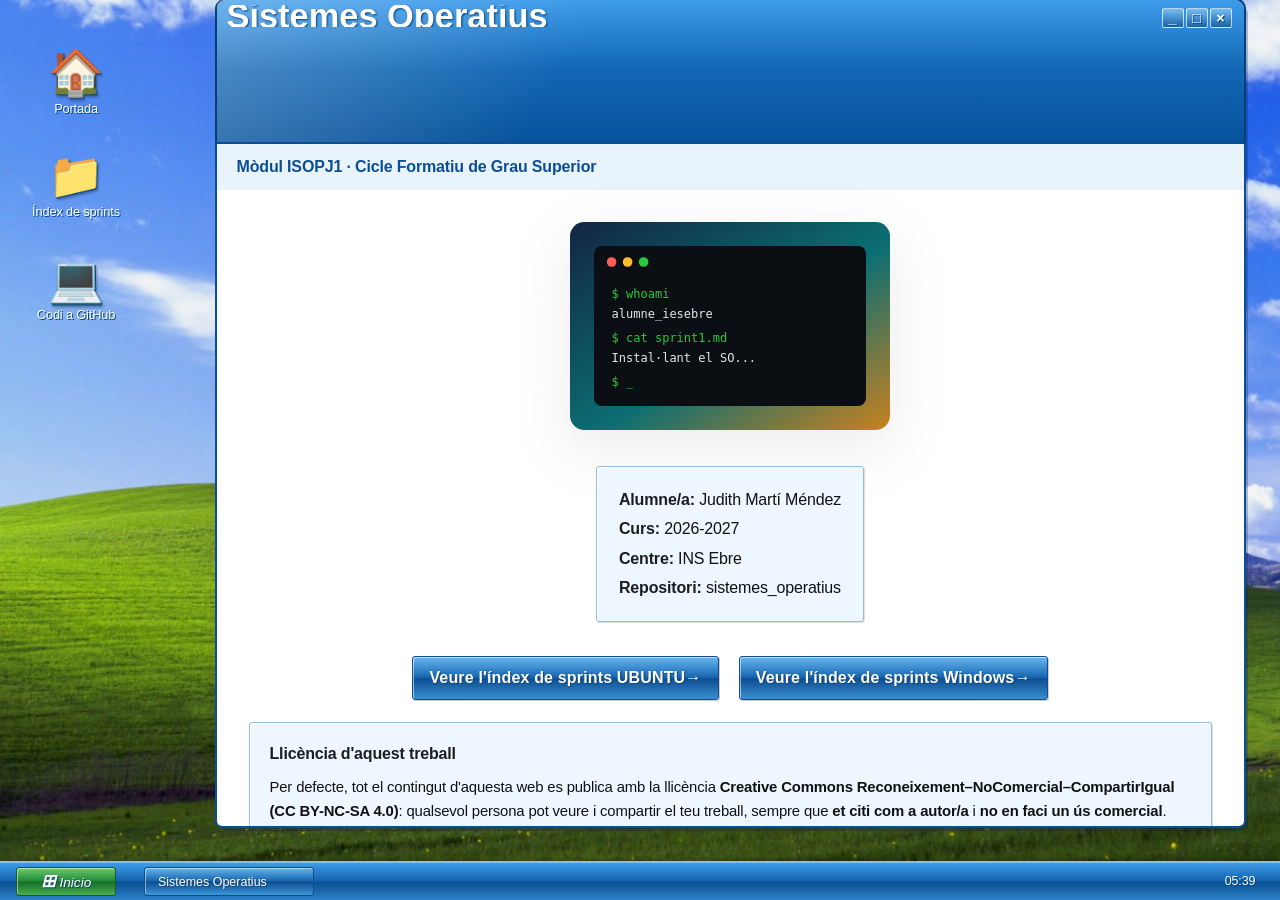
==== commit 9c217ef8: "small accessibility changes" ====
--- a/index.html
+++ b/index.html
@@ -24,18 +24,13 @@
 </div>
 
 <header class="hero">
-  <nav class="hero-nav">
-    <a href="index.html">Portada</a>
-    <!-- Canvia aquest enllaç pel teu repositori quan el tinguis penjat -->
-    <a href="https://github.com/judithmartimendez/sistemes_operatius" target="_blank" rel="noopener">Codi a GitHub ↗</a>
-  </nav>
   <div class="hero-titol">
     <h1>Sistemes Operatius</h1>
-    <p class="subtitol">Mòdul ISOPJ1 · Cicle Formatiu de Grau Superior</p>
   </div>
 </header>
 
 <main class="contenidor">
+  <h3 class="desktop-subtitle">Mòdul ISOPJ1 · Cicle Formatiu de Grau Superior</h3>
   <section class="panell portada-hero">
     <img src="img/portada.svg" alt="Il·lustració d'un terminal de sistema operatiu" class="imatge-portada">
 
--- a/css/estils.css
+++ b/css/estils.css
@@ -519,7 +519,7 @@
 }
 
 body.xp-desktop .root-window main.contenidor {
-  height: calc(100% - 117px);
+  height: calc(100% - 144px);
 }
 
 body.xp-desktop .root-window .resize-handle {
@@ -537,8 +537,8 @@
 
 body.xp-desktop .hero {
   cursor: grab;
-  height: 117px;
-  min-height: 117px;
+  height: 144px;
+  min-height: 144px;
   overflow: visible;
   padding-bottom: 12px;
   background: linear-gradient(180deg, #3d9bea 0%, #1267b4 48%, #07529b 100%);
@@ -557,26 +557,13 @@
 }
 
 body.xp-desktop .hero::after {
-  content: "—  □  ×";
-  position: absolute;
-  top: 8px;
-  right: 12px;
-  z-index: 2;
-  padding: 0 5px;
-  color: #fff;
-  background: #1765ad;
-  border: 1px solid rgba(255,255,255,0.45);
-  border-radius: 2px;
-  font-family: Arial, sans-serif;
-  font-size: 0.78rem;
-  line-height: 18px;
-  text-shadow: 1px 1px #064477;
+  display: none;
 }
 
 body.xp-desktop .hero-nav {
   justify-content: flex-start;
   gap: 4px;
-  padding: 7px 120px 0 8px;
+  padding: 34px 120px 0 8px;
   flex-direction: row-reverse;
 }
 
@@ -596,13 +583,26 @@
 }
 
 body.xp-desktop .hero-titol {
-  padding: 15px 22px 0;
+  position: static;
+  padding: 43px 22px 0;
   text-align: left;
+  opacity: 1;
+  transform: none;
+  transition: none;
 }
 
 body.xp-desktop .hero-titol h1 {
+  position: absolute;
+  top: 5px;
+  left: 10px;
+  right: 92px;
+  margin: 0;
   font-size: clamp(1.45rem, 3vw, 2.15rem);
+  line-height: 22px;
   letter-spacing: 0;
+  overflow: hidden;
+  text-overflow: ellipsis;
+  white-space: nowrap;
   text-shadow: 1px 1px 2px #06447f;
 }
 
@@ -620,7 +620,7 @@
 body.xp-desktop main.contenidor {
   padding-left: 0;
   padding-right: 0;
-  height: calc(100vh - 161px);
+  height: calc(100vh - 188px);
   overflow-y: auto;
   overflow-x: hidden;
   background: #fff;
@@ -782,8 +782,8 @@
   top: auto;
   left: auto;
   width: 100%;
-  height: 117px;
-  min-height: 117px;
+  height: 144px;
+  min-height: 144px;
   z-index: 2;
 }
 
@@ -792,7 +792,7 @@
   top: auto;
   left: auto;
   width: 100%;
-  height: calc(100% - 117px);
+  height: calc(100% - 144px);
   min-height: 0;
   margin: 0;
   overflow: auto;
@@ -1064,6 +1064,34 @@
   filter: drop-shadow(1px 2px 1px rgba(0,0,0,0.3));
 }
 
+.desktop-subtitle {
+  margin: 0;
+  padding: 12px 20px;
+  color: #0a4f96;
+  background: #e9f3fc;
+  border-bottom: 1px solid #9bbbdc;
+  font-family: Tahoma, "Trebuchet MS", sans-serif;
+  font-size: 1rem;
+  line-height: 1.35;
+  text-align: left;
+}
+
+.desktop-icon {
+  cursor: grab;
+  touch-action: none;
+}
+
+.desktop-icon.is-dragging {
+  cursor: grabbing;
+  user-select: none;
+  opacity: 0.88;
+}
+
+body.xp-desktop .desktop-icons,
+body.xp-desktop .desktop-icon {
+  z-index: 1;
+}
+
 body.xp-desktop.dragging-window .desktop-icons {
   pointer-events: none;
 }
@@ -1095,8 +1123,44 @@
     justify-content: center;
   }
 
+  .desktop-icon {
+    min-width: 100px;
+    min-height: 116px;
+    padding: 8px 6px;
+    font-size: 1rem;
+  }
+
+  .desktop-icon-image {
+    font-size: 4.5rem;
+  }
+
+  body.xp-desktop .window-controls {
+    top: 7px;
+    right: 8px;
+    gap: 3px;
+  }
+
+  body.xp-desktop .window-controls button {
+    width: 32px;
+    height: 30px;
+    font-size: 1.15rem;
+    line-height: 26px;
+  }
+
+  body.xp-desktop .hero-titol h1 {
+    top: 8px;
+    right: 116px;
+    font-size: 1.05rem;
+    line-height: 22px;
+  }
+
+  body.xp-desktop .hero-titol {
+    padding-top: 44px;
+  }
+
   body.xp-desktop .hero-nav {
     flex-direction: column;
+    padding-top: 44px;
     padding-right: 8px;
   }
 
@@ -1112,29 +1176,80 @@
     z-index: 2;
   }
 
+  body.xp-desktop .root-window {
+    width: 90vw;
+    max-width: none;
+    margin-left: auto;
+    margin-right: auto;
+    display: flex;
+    flex-direction: column;
+    overflow: hidden;
+  }
+
+  body.xp-desktop .root-window > .hero {
+    flex: 0 0 auto;
+  }
+
+  body.xp-desktop .root-window > main.contenidor {
+    flex: 1 1 auto;
+    height: auto;
+    min-height: 0;
+    overflow: auto;
+  }
+
   body.xp-desktop .hero-nav a {
     width: 100%;
     text-align: center;
   }
 
   body.xp-desktop footer.peu {
-    align-items: flex-start;
-    flex-direction: column;
-    gap: 0;
-    padding: 4px 8px;
+    flex-flow: row nowrap;
+    align-items: center;
+    gap: 4px;
+    height: 42px;
+    min-height: 42px;
+    padding: 4px 6px;
+    overflow: hidden;
   }
 
   body.xp-desktop .taskbar-start {
-    min-width: 82px;
+    min-width: 42px;
+    padding: 3px 8px;
+    font-size: 0;
   }
 
   body.xp-desktop .taskbar-window {
-    min-width: 110px;
+    flex: 1 1 0;
+    min-width: 0;
+    width: 0;
+  }
+
+  body.xp-desktop .taskbar-apps {
+    flex: 1 1 0;
+    min-width: 0;
+    max-width: none;
+    overflow-x: auto;
+    overflow-y: hidden;
+    scrollbar-width: none;
+    flex-wrap: nowrap;
+  }
+
+  body.xp-desktop .taskbar-apps::-webkit-scrollbar {
+    display: none;
+  }
+
+  body.xp-desktop .taskbar-apps .taskbar-window {
+    flex: 0 0 110px;
+    width: 110px;
+  }
+
+  body.xp-desktop .taskbar-clock {
+    display: none;
   }
 
   body.xp-desktop .start-menu {
     left: 8px;
-    bottom: 57px;
+    bottom: 42px;
   }
 
   body.xp-desktop .floating-window,
@@ -1142,7 +1257,7 @@
     top: 34px;
     left: 10px;
     width: calc(100vw - 20px);
-    height: calc(100vh - 91px);
+    height: calc(100vh - 64px);
   }
 
   body.xp-desktop.window-maximized .hero {
@@ -1158,6 +1273,6 @@
     top: 0;
     left: 0;
     width: 100vw;
-    height: calc(100vh - 57px);
-  }
-}
+    height: calc(100vh - 42px);
+  }
+}
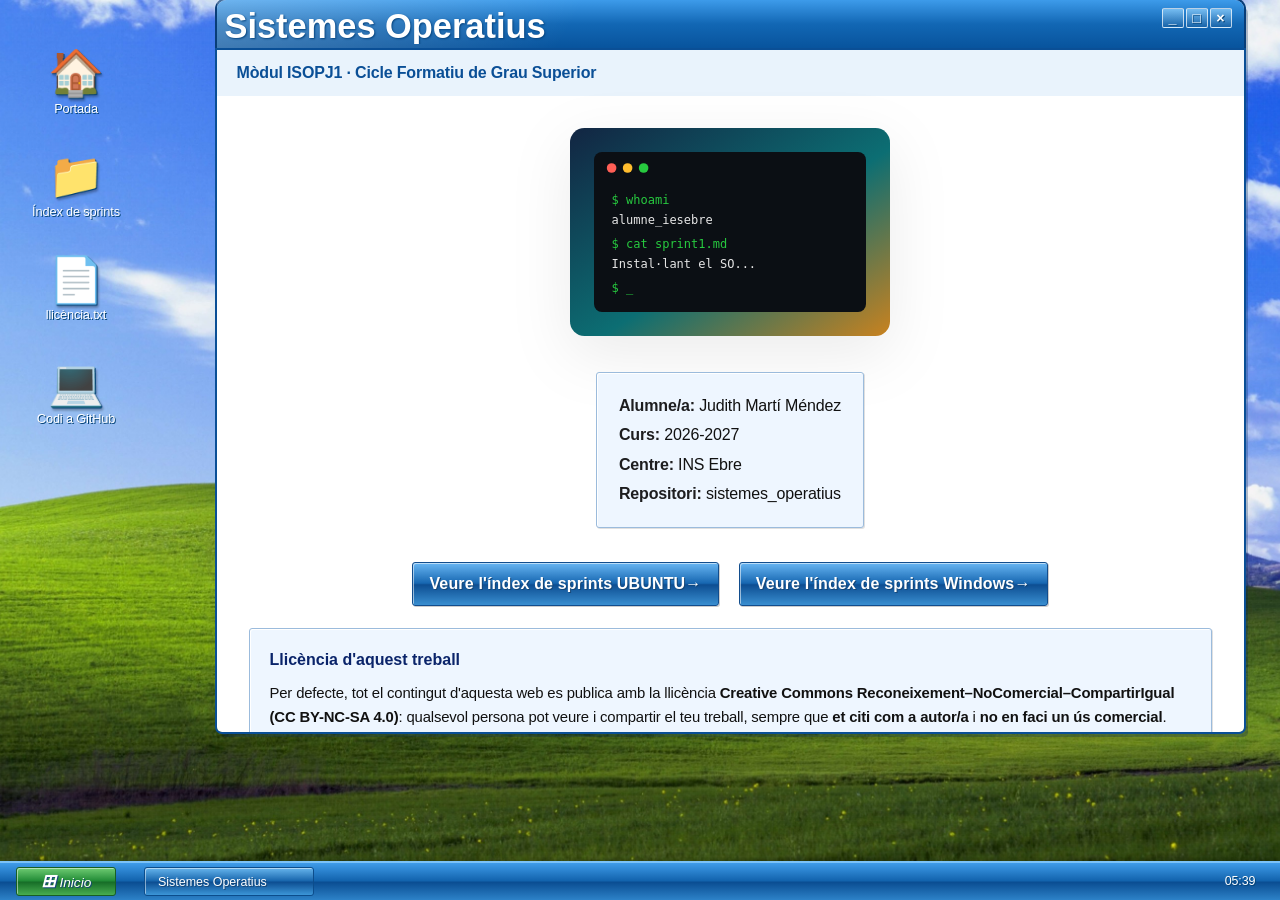
==== commit 5e729e62: "Changed file structure and added new sprint images and HTML files." ====
--- a/index.html
+++ b/index.html
@@ -13,9 +13,13 @@
     <span class="desktop-icon-image">🏠</span>
     <span>Portada</span>
   </a>
-  <a class="desktop-icon" href="sprints.html">
+  <a class="desktop-icon" href="sprints/index.html">
     <span class="desktop-icon-image">📁</span>
     <span>Índex de sprints</span>
+  </a>
+  <a class="desktop-icon" href="llicència.html">
+    <span class="desktop-icon-image">📄</span>
+    <span>llicència.txt</span>
   </a>
   <a class="desktop-icon" href="https://github.com/judithmartimendez/sistemes_operatius" target="_blank" rel="noopener">
     <span class="desktop-icon-image">💻</span>
@@ -42,8 +46,8 @@
     </div>
 
     <br>
-    <a class="boto" href="sprints.html">Veure l'índex de sprints UBUNTU→</a>
-    <a class="boto" href="sprints.html">Veure l'índex de sprints Windows→</a>
+    <a class="boto" href="sprints/index.html">Veure l'índex de sprints UBUNTU→</a>
+    <a class="boto" href="sprints/index.html">Veure l'índex de sprints Windows→</a>
 
     <div class="bloc-llicencia">
       <h3>Llicència d'aquest treball</h3>
--- a/css/estils.css
+++ b/css/estils.css
@@ -77,8 +77,10 @@
 
 @media (prefers-reduced-motion: reduce) {
   html { scroll-behavior: auto; }
-  body, .hero-nav, .hero-titol, .panell, .fitxa-alumne, .bloc-llicencia, .targeta, .consell, .apartat, .is-clicked { animation: none !important; transition: none !important; }
-  .hero-nav, .hero-titol, .panell, .fitxa-alumne, .bloc-llicencia, .targeta, .consell, .apartat { opacity: 1; transform: none; }
+  body, .hero-nav, .hero-titol, .panell, .fitxa-alumne, .bloc-llicencia, .targeta, .consell, .apartat, .is-clicked { 
+    animation: none !important; transition: none !important; }
+  .hero-nav, .hero-titol, .panell, .fitxa-alumne, .bloc-llicencia, .targeta, .consell, .apartat { opacity: 1; transform: none; 
+  }
 }
 
 a {
@@ -105,7 +107,7 @@
 .hero {
   position: relative;
   background: linear-gradient(180deg, #1d1d1f 0%, #2d2d2f 100%);
-  padding-bottom: 78px;
+  padding-bottom: 7px;
   color: var(--panel);
   overflow: hidden;
 }
@@ -127,7 +129,7 @@
   justify-content: center;
   gap: 12px;
   transition: background 0.2s ease, transform 0.2s ease, box-shadow 0.2s ease;
-  padding: 20px 20px 0;
+  padding: 2px 2px 0;
 }
 
 .hero-nav a {
@@ -537,10 +539,11 @@
 
 body.xp-desktop .hero {
   cursor: grab;
-  height: 144px;
-  min-height: 144px;
+  height: auto ;
+  min-height: 16px;
+  max-height: 50px;
   overflow: visible;
-  padding-bottom: 12px;
+  padding-top: 12px;
   background: linear-gradient(180deg, #3d9bea 0%, #1267b4 48%, #07529b 100%);
   border: 0;
   border-radius: 9px 9px 0 0;
@@ -593,12 +596,13 @@
 
 body.xp-desktop .hero-titol h1 {
   position: absolute;
-  top: 5px;
-  left: 10px;
+  top: 0.5rem;
+  left: 0.5rem;
   right: 92px;
   margin: 0;
   font-size: clamp(1.45rem, 3vw, 2.15rem);
-  line-height: 22px;
+  line-height: auto;
+  min-height: 2rem;
   letter-spacing: 0;
   overflow: hidden;
   text-overflow: ellipsis;
@@ -771,7 +775,7 @@
   top: 0;
   left: 0;
   width: 100vw;
-  height: calc(100vh - 44px);
+  height: calc(100vh - var(--taskbar-height, 44px));
   max-width: none;
   margin: 0;
   transform: none;
@@ -782,8 +786,9 @@
   top: auto;
   left: auto;
   width: 100%;
-  height: 144px;
-  min-height: 144px;
+  height: 50px;
+  min-height: 50px;
+  max-height: 50px;
   z-index: 2;
 }
 
@@ -792,7 +797,7 @@
   top: auto;
   left: auto;
   width: 100%;
-  height: calc(100% - 144px);
+  height: calc(100% - 50px);
   min-height: 0;
   margin: 0;
   overflow: auto;
@@ -927,7 +932,7 @@
   top: 0;
   left: 0;
   width: 100vw;
-  height: calc(100vh - 44px);
+  height: calc(100vh - var(--taskbar-height, 44px));
   transform: none;
 }
 
@@ -1110,6 +1115,98 @@
   user-select: none;
 }
 
+/* ---------- Interior de finestra: estil Windows XP ---------- */
+body.xp-desktop main.contenidor {
+  background: #ece9d8;
+}
+
+body.xp-desktop .panell {
+  background: #fff;
+}
+
+body.xp-desktop .panell h2,
+body.xp-desktop .panell h3,
+body.xp-desktop .apartat h2,
+body.xp-desktop .targeta h3 {
+  font-family: Tahoma, "Trebuchet MS", sans-serif;
+  letter-spacing: 0;
+  color: #0a246a;
+}
+
+body.xp-desktop .panell a,
+body.xp-desktop .apartat a,
+body.xp-desktop .consell a {
+  color: #0000cc;
+}
+
+body.xp-desktop .panell a:hover,
+body.xp-desktop .apartat a:hover,
+body.xp-desktop .consell a:hover {
+  color: #0000cc;
+  text-decoration: underline;
+}
+
+body.xp-desktop code {
+  font-family: "Courier New", Consolas, monospace;
+  background: #f2f5fa;
+  border: 1px solid #c8d4e8;
+  color: #0a3d8f;
+  padding: 1px 5px;
+  border-radius: 2px;
+}
+
+body.xp-desktop .taula-apartats {
+  border: 1px solid #919b9c;
+  background: #fff;
+}
+
+body.xp-desktop .taula-apartats th {
+  background: linear-gradient(180deg, #f4f8ff 0%, #cfe0f5 48%, #b6cdec 52%, #d8e7f9 100%);
+  color: #0a246a;
+  border-bottom: 1px solid #919b9c;
+  border-right: 1px solid #c0c0c0;
+  text-transform: none;
+  letter-spacing: 0;
+  font-size: 0.8rem;
+}
+
+body.xp-desktop .taula-apartats td {
+  border-bottom: 1px solid #e0e0e0;
+}
+
+body.xp-desktop .taula-apartats tr:hover td {
+  background: #e8f0fe;
+}
+
+body.xp-desktop .boto:hover {
+  border-color: #f8a14d;
+}
+
+body.xp-desktop .apartat img {
+  border-radius: 0;
+  border: 1px solid #919b9c;
+  box-shadow: 2px 2px 0 rgba(0, 38, 82, 0.15);
+}
+
+/* Barres de desplaçament tipus XP per a la finestra principal */
+body.xp-desktop main.contenidor::-webkit-scrollbar {
+  width: 16px;
+  height: 16px;
+}
+
+body.xp-desktop main.contenidor::-webkit-scrollbar-track {
+  background: #ece9d8;
+}
+
+body.xp-desktop main.contenidor::-webkit-scrollbar-thumb {
+  background: #c9d3e6;
+  border: 1px solid #8b9ac0;
+}
+
+body.xp-desktop main.contenidor::-webkit-scrollbar-thumb:hover {
+  background: #a8bbdd;
+}
+
 @media (max-width: 700px) {
   body.xp-desktop {
     padding: 12px 10px 62px;
@@ -1135,22 +1232,24 @@
   }
 
   body.xp-desktop .window-controls {
-    top: 7px;
-    right: 8px;
-    gap: 3px;
+    top: 6px;
+    right: 6px;
+    gap: 2px;
+    max-width: calc(100% - 12px);
   }
 
   body.xp-desktop .window-controls button {
-    width: 32px;
-    height: 30px;
-    font-size: 1.15rem;
-    line-height: 26px;
+    flex: 0 0 24px;
+    width: 24px;
+    height: 24px;
+    font-size: 1rem;
+    line-height: 20px;
   }
 
   body.xp-desktop .hero-titol h1 {
-    top: 8px;
-    right: 116px;
-    font-size: 1.05rem;
+    top: 15px;
+    right: 90px;
+    font-size: 1.5rem;
     line-height: 22px;
   }
 
@@ -1166,7 +1265,8 @@
 
   body.xp-desktop .hero {
     height: auto;
-    min-height: 116px;
+    min-height: 16px;
+    max-height: 50px;
   }
 
   body.xp-desktop .hero,
@@ -1273,6 +1373,6 @@
     top: 0;
     left: 0;
     width: 100vw;
-    height: calc(100vh - 42px);
-  }
-}
+    height: calc(100vh - var(--taskbar-height, 42px));
+  }
+}
